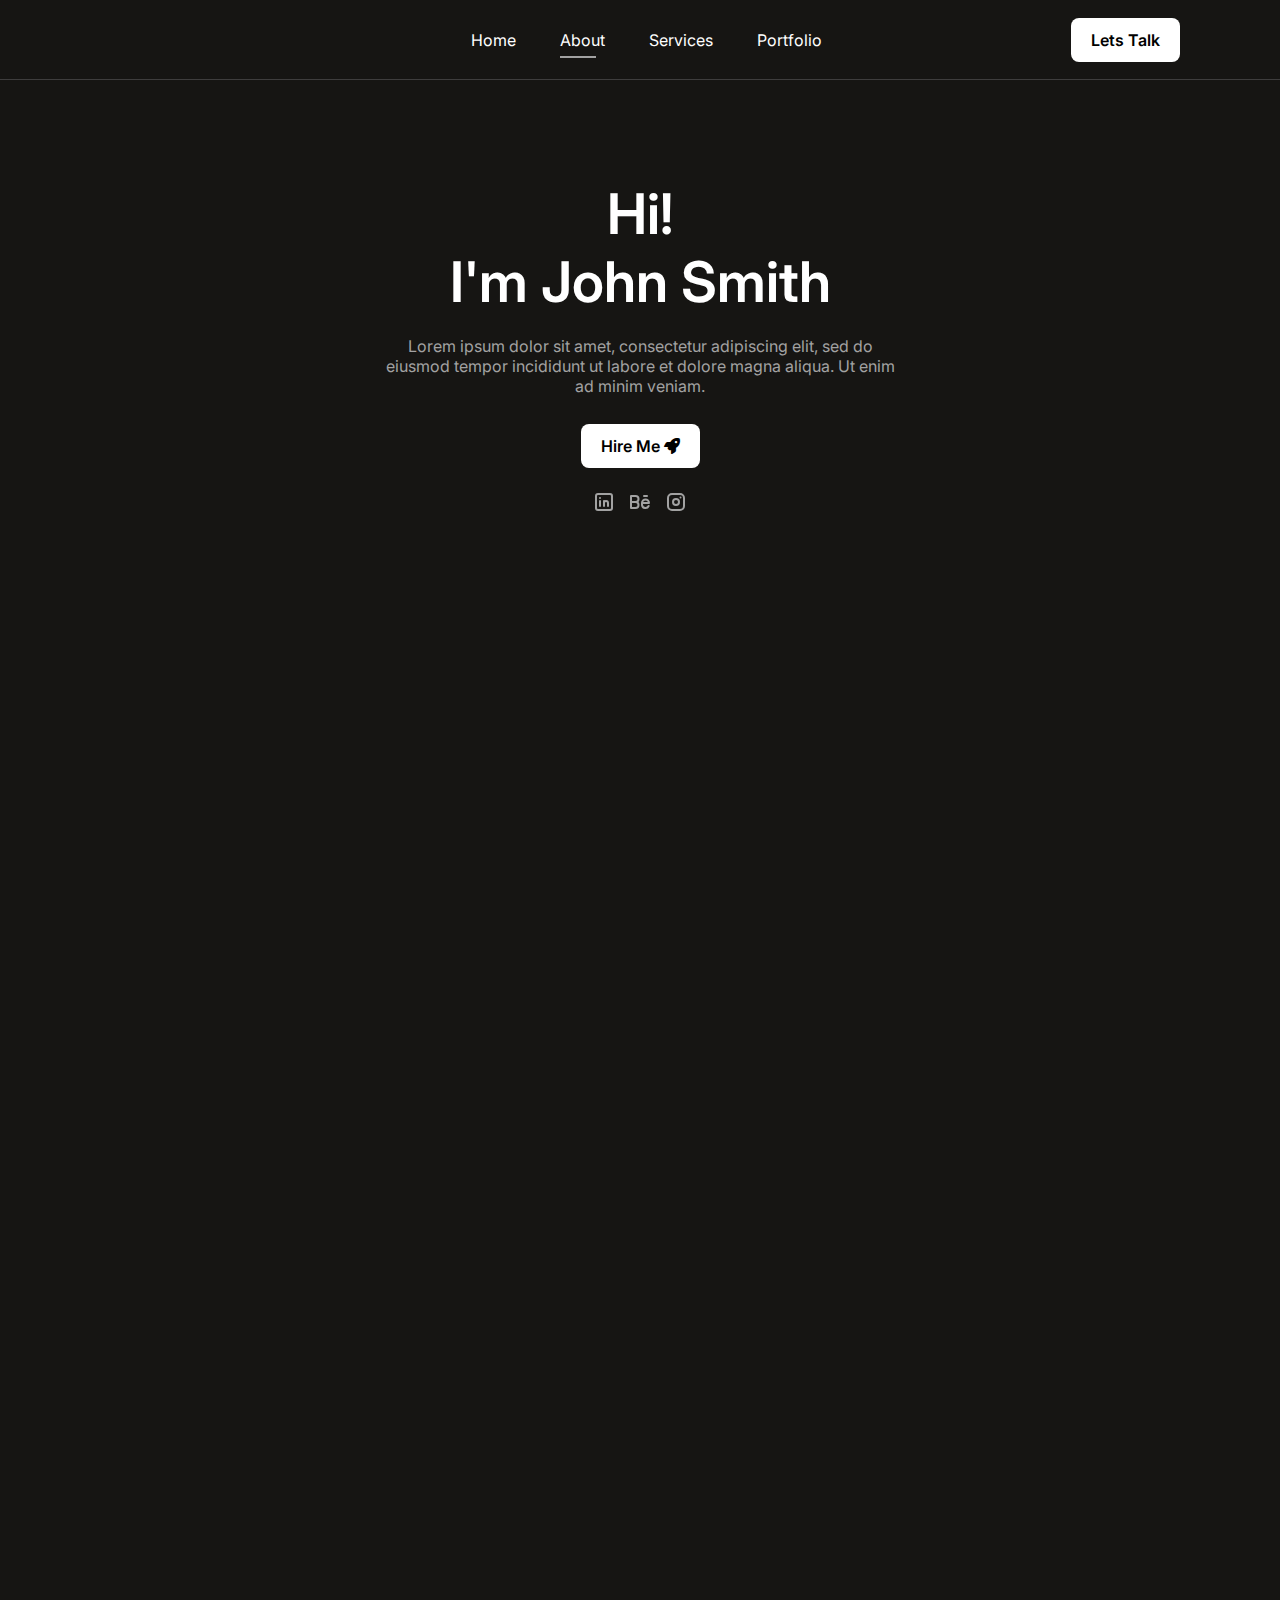
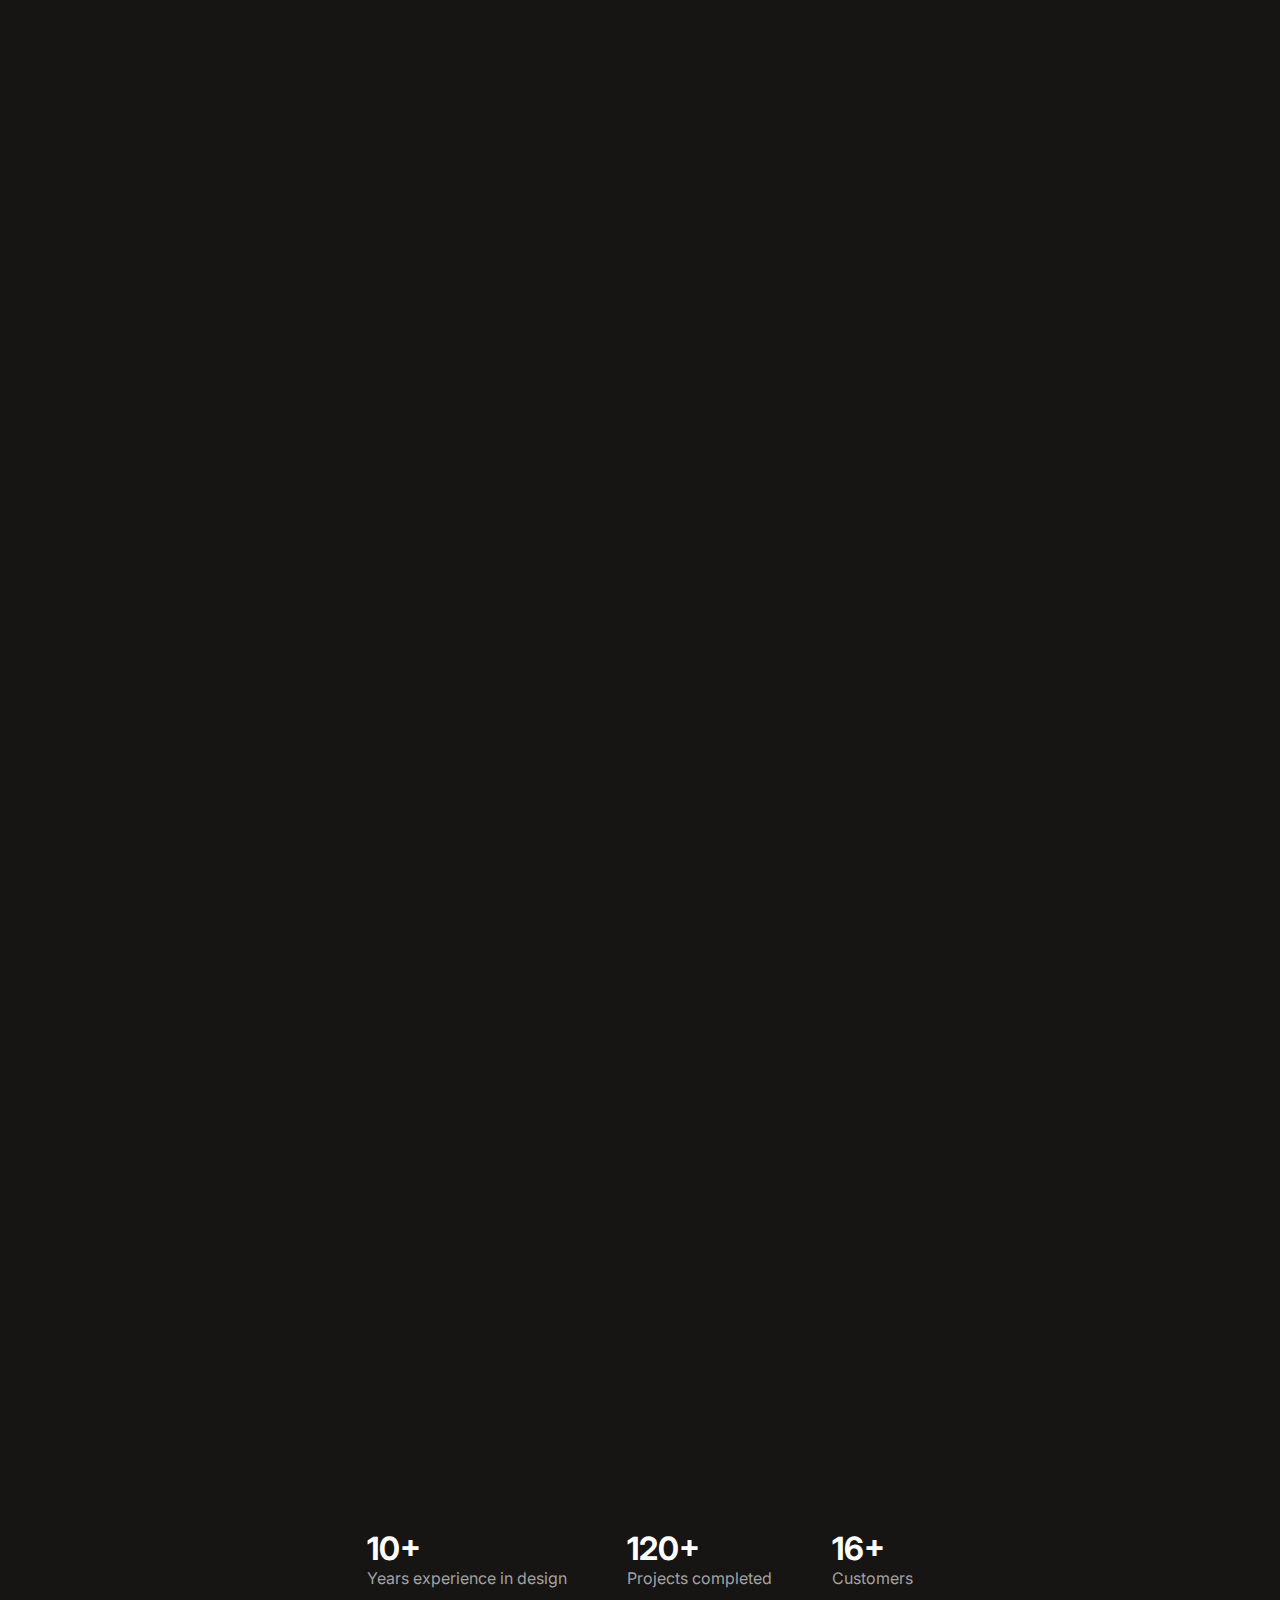
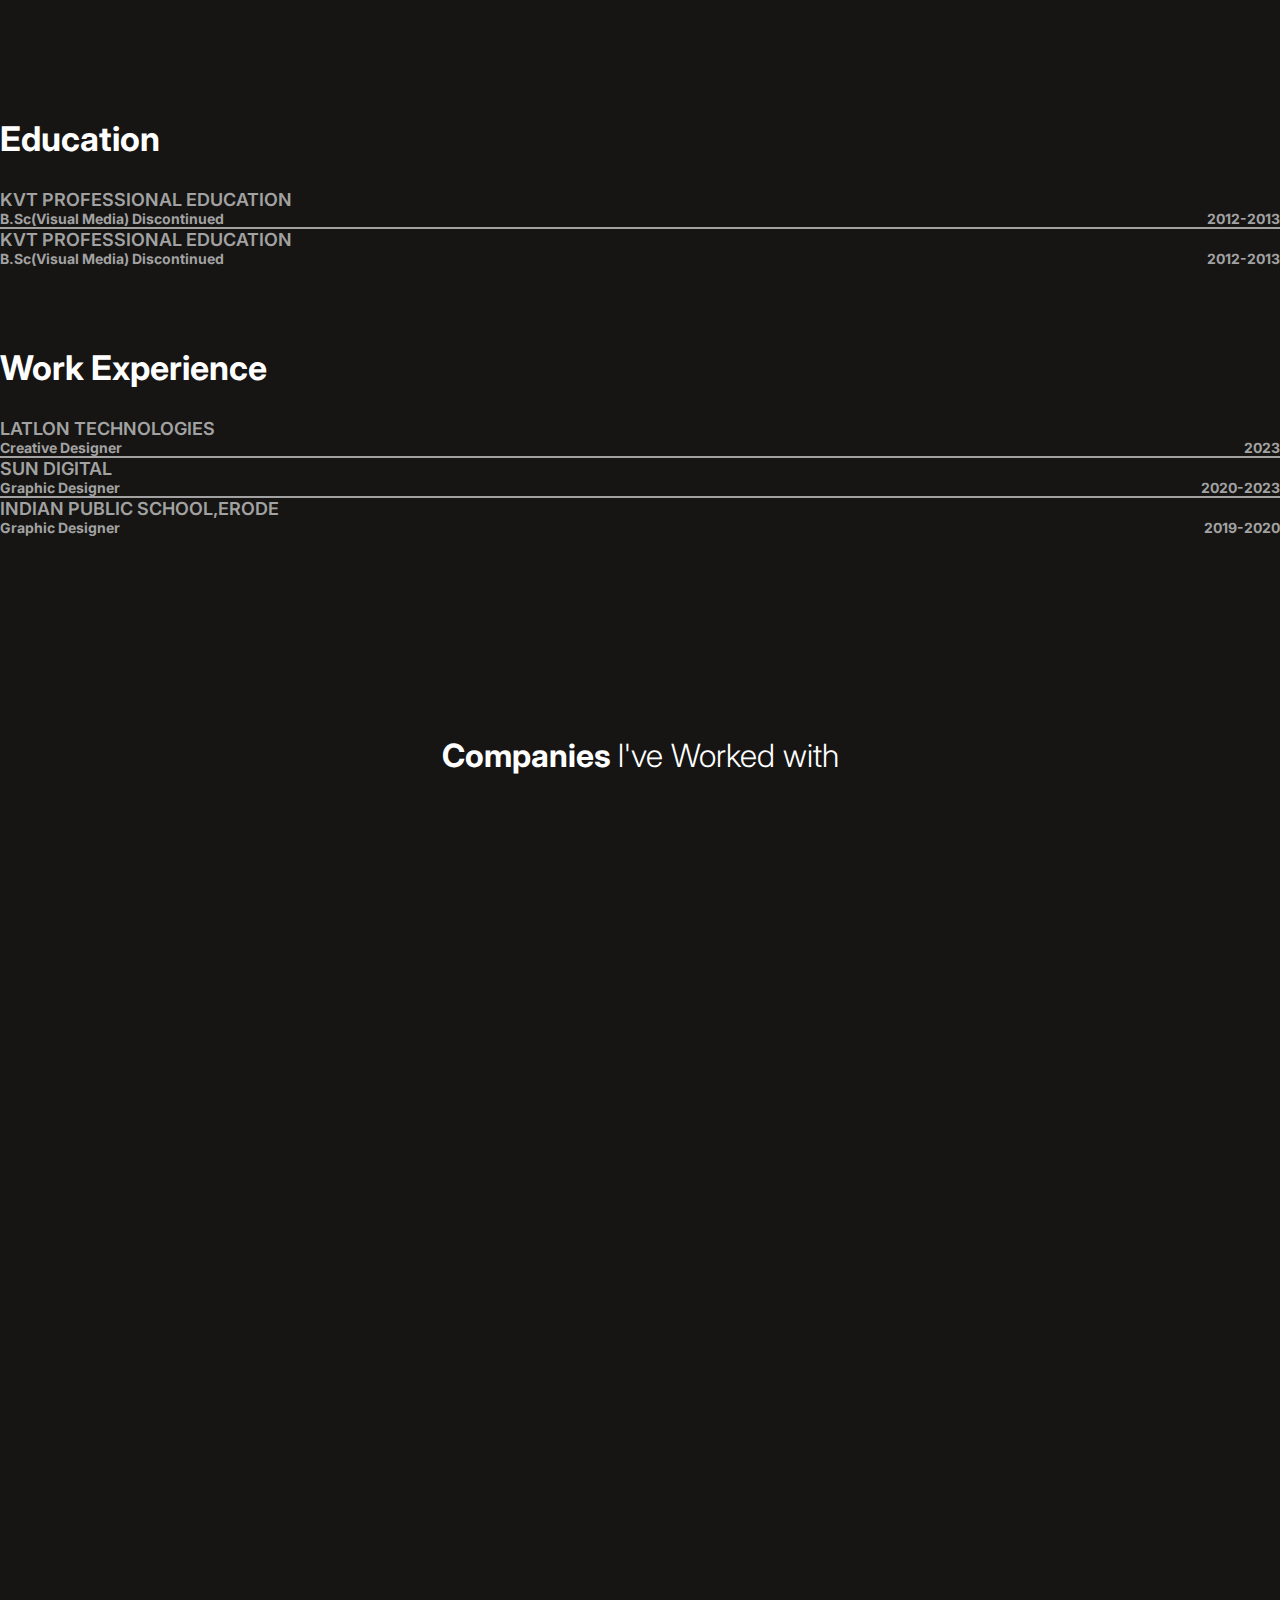
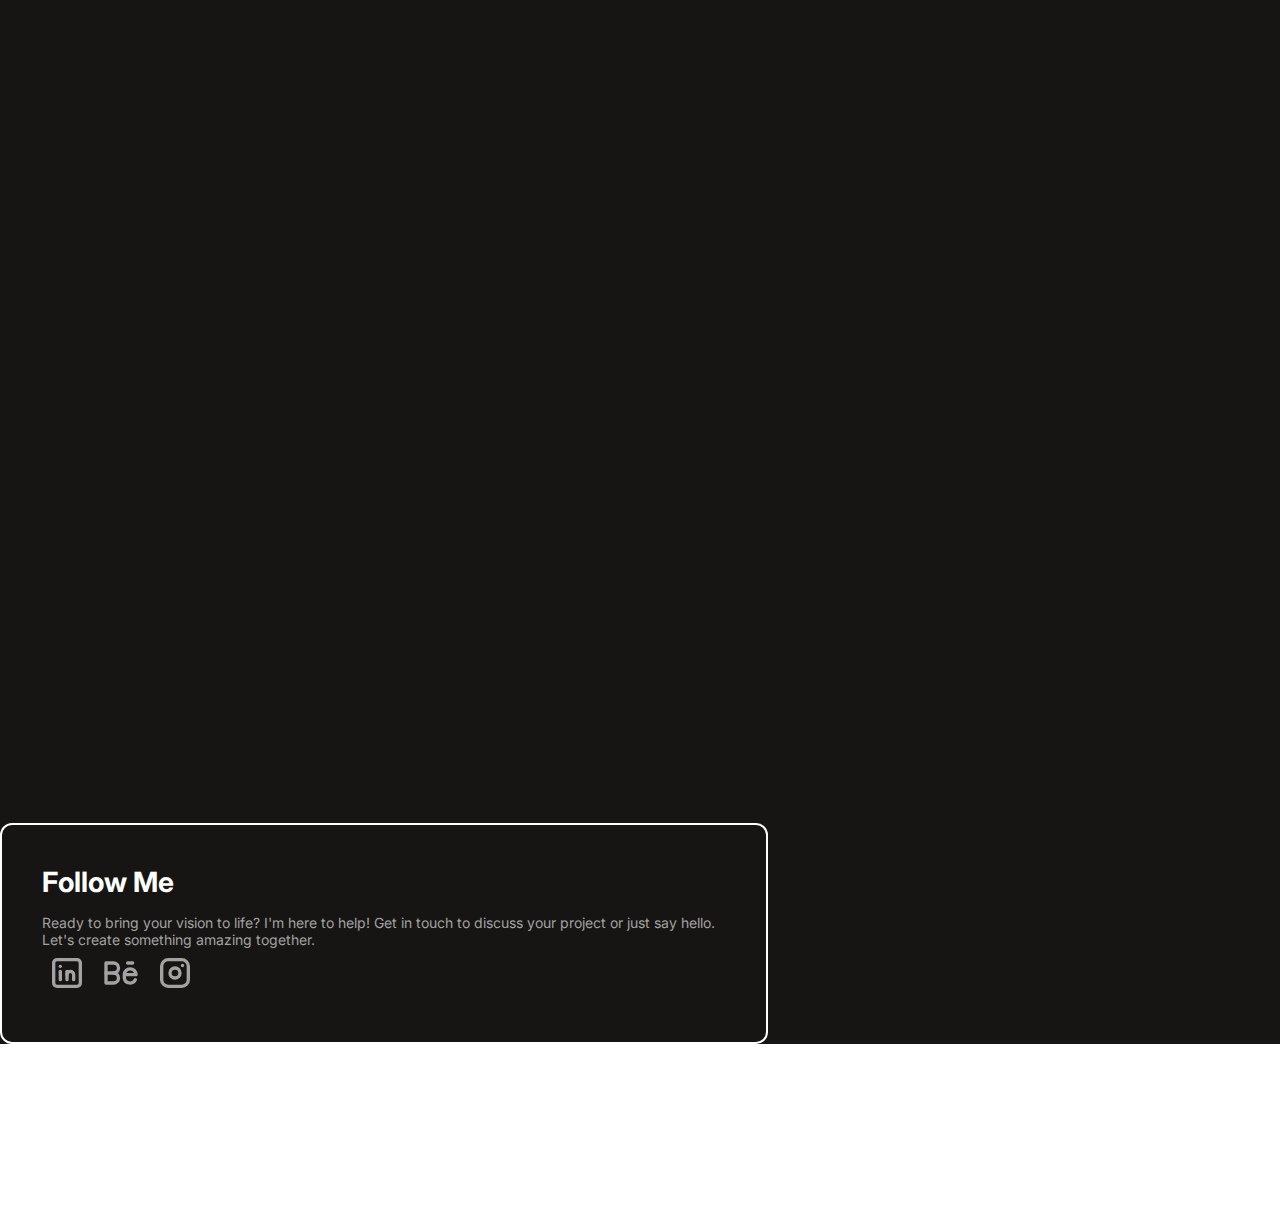
==== about.html @ 4ed7e776 "files ad" ====
<!DOCTYPE html>
<html lang="en">
<head>
    <meta charset="UTF-8">
    <meta name="viewport" content="width=device-width, initial-scale=1.0">
    <title>Document</title>
    
    <link rel="stylesheet" href="/Styles/style.css">

    <!-- Bootstrap CDN  -->
    <link href="https://cdn.jsdelivr.net/npm/bootstrap@5.0.2/dist/css/bootstrap.min.css" rel="stylesheet" integrity="sha384-EVSTQN3/azprG1Anm3QDgpJLIm9Nao0Yz1ztcQTwFspd3yD65VohhpuuCOmLASjC" crossorigin="anonymous">
    <script src="https://cdn.jsdelivr.net/npm/bootstrap@5.0.2/dist/js/bootstrap.bundle.min.js" integrity="sha384-MrcW6ZMFYlzcLA8Nl+NtUVF0sA7MsXsP1UyJoMp4YLEuNSfAP+JcXn/tWtIaxVXM" crossorigin="anonymous"></script>

    <!-- feather icon  -->
    <link rel="stylesheet" href="https://cdnjs.cloudflare.com/ajax/libs/font-awesome/6.5.1/css/all.min.css">

    <!-- font  -->
    <style>
        @import url('https://fonts.googleapis.com/css2?family=Inter:wght@100..900&display=swap');
        </style>
</head>
<body>
    <header class="header-section">
        <div class="logo">
            <a href="/index.html">
            <div class="logo-image">
                <img src="/Images/Logo.png" alt="">
            </div>
        </a>
        </div>
        <ul class="navbar">
            <li><a href="/index.html">Home</a></li>
            <li><a href="/about.html" class="active">About</a></li>
            <li><a href="/services.html">Services</a></li>
            <li><a href="/portfolio.html">Portfolio</a></li>
        </ul>
        <div class="nav-icons">
            <i class="fas fa-bars" id="menu-bars"></i>
            <a href="https://web.whatsapp.com/send/?phone=8248668791&amp;text&amp;type=phone_number&amp;app_absent=0" title="Share on WhatsApp" id="action-button" class="_9vcv _advm _9scb" data-ms="{&quot;creative&quot;:&quot;link&quot;}"><span class="_advp _aeam">Lets Talk</a>
        </div>
    </header>


    <section class="hero">
        <div class="container">
            <div class="row">
                <div class="col-12 col-lg-12 col-md-12">
                    <div class="text-content-1">
                        <h1>Hi!</h1>
                        <h1>I'm John Smith <span class="auto-type"></span></h1>
                        <p>Lorem ipsum dolor sit amet, consectetur adipiscing elit, sed do eiusmod tempor incididunt ut labore et dolore magna aliqua. Ut enim ad minim veniam.</p>
                        <div class="hero-buttons">
                            <a class="button-1" href="#">Hire Me
                                <span>
                                    <i class="fa-solid fa-rocket"></i>
                                </span>
                            </a>
                            
                        </div>
                        <div class="follow">
                            <div class="social-icons">
                                <a href="https://www.linkedin.com/in/sajmani07/"><svg xmlns="http://www.w3.org/2000/svg" class="icon icon-tabler icon-tabler-brand-linkedin" width="24" height="24" viewBox="0 0 24 24" stroke-width="2" stroke="currentColor" fill="none" stroke-linecap="round" stroke-linejoin="round"><path stroke="none" d="M0 0h24v24H0z" fill="none"/><path d="M4 4m0 2a2 2 0 0 1 2 -2h12a2 2 0 0 1 2 2v12a2 2 0 0 1 -2 2h-12a2 2 0 0 1 -2 -2z" /><path d="M8 11l0 5" /><path d="M8 8l0 .01" /><path d="M12 16l0 -5" /><path d="M16 16v-3a2 2 0 0 0 -4 0" /></svg></a>
                                <a href="https://www.behance.net/sajmani"><svg xmlns="http://www.w3.org/2000/svg" class="icon icon-tabler icon-tabler-brand-behance" width="24" height="24" viewBox="0 0 24 24" stroke-width="2" stroke="currentColor" fill="none" stroke-linecap="round" stroke-linejoin="round"><path stroke="none" d="M0 0h24v24H0z" fill="none"/><path d="M3 18v-12h4.5a3 3 0 0 1 0 6a3 3 0 0 1 0 6h-4.5" /><path d="M3 12l4.5 0" /><path d="M14 13h7a3.5 3.5 0 0 0 -7 0v2a3.5 3.5 0 0 0 6.64 1" /><path d="M16 6l3 0" /></svg></a>
                                <a href="https://www.instagram.com/mani_daydreamer?igsh=MTF3cnZ4djdnZjBnaA=="><svg xmlns="http://www.w3.org/2000/svg" class="icon icon-tabler icon-tabler-brand-instagram" width="24" height="24" viewBox="0 0 24 24" stroke-width="2" stroke="currentColor" fill="none" stroke-linecap="round" stroke-linejoin="round"><path stroke="none" d="M0 0h24v24H0z" fill="none"/><path d="M4 4m0 4a4 4 0 0 1 4 -4h8a4 4 0 0 1 4 4v8a4 4 0 0 1 -4 4h-8a4 4 0 0 1 -4 -4z" /><path d="M12 12m-3 0a3 3 0 1 0 6 0a3 3 0 1 0 -6 0" /><path d="M16.5 7.5l0 .01" /></svg></a>
                            </div>
                        </div>
                    </div>
                </div>
               
            </div>
        </div>
    </section>


    <section class="about-images">
        <div class="container">
            <div class="row">
                <div class="col-12 col-lg-3 col-md-12">
                    <div class="image">
                        <img src="/Images/about-2.jpg" alt="">
                    </div>
                    <div class="image-1">
                        <img src="/Images/about-1.jpg" alt="">
                    </div>
                </div>

                <div class="col-12 col-lg-6 col-md-12">
                    <div class="image">
                        <img src="/Images/about-1.jpg" alt="">
                    </div>
                    <div class="image-1">
                        <img src="" alt="">
                    </div>
                </div>

                <div class="col-12 col-lg-3 col-md-12">
                    <div class="image">
                        <img src="/Images/about-3.jpg" alt="">
                    </div>
                    <div class="image-1">
                        <img src="/Images/about-1.jpg" alt="">
                    </div>
                </div>
            </div>
        </div>
    </section>


    <section class="work-experience pt-5">
        <div class="about-numbers pb-5">
            <div class="numbers">
                <h1>10+</h1>
                <p>Years experience in design</p>
            </div>
            <div class="numbers">
                <h1>120+</h1>
                <p>Projects completed</p>
            </div>
            <div class="numbers">
                <h1>16+</h1>
                <p>Customers</p>
            </div>
        </div>
            <div class="education">
                <div class="container">
                    <div class="row">
                        <div class="col-12 col-lg-6 col-md-12 ps-3">
                            <h1>Education</h1>
                            <div class="education-1">
                                <h3>KVT PROFESSIONAL EDUCATION</h3>
                                <div class="degree">
                                    <h5>B.Sc(Visual Media) Discontinued</h5>
                                    <h5>2012-2013</h5>
                                </div>
                            </div>
                            <hr>
                            <div class="education-1">
                                <h3>KVT PROFESSIONAL EDUCATION</h3>
                                <div class="degree">
                                    <h5>B.Sc(Visual Media) Discontinued</h5>
                                    <h5>2012-2013</h5>
                                </div>
                            </div>
                        </div>

                        <div class="col-12 col-lg-6 col-md-12 ps-3">
                            <h1>Work Experience</h1>
                            <div class="education-1">
                                <h3>LATLON TECHNOLOGIES</h3>
                                <div class="degree">
                                    <h5>Creative Designer</h5>
                                    <h5>2023</h5>
                                </div>
                            </div>
                            <hr>
                            <div class="education-1">
                                <h3>SUN DIGITAL</h3>
                                <div class="degree">
                                    <h5>Graphic Designer</h5>
                                    <h5>2020-2023</h5>
                                </div>
                            </div>
                            <hr>
                            <div class="education-1">
                                <h3>INDIAN PUBLIC SCHOOL,ERODE</h3>
                                <div class="degree">
                                    <h5>Graphic Designer</h5>
                                    <h5>2019-2020</h5>
                                </div>
                            </div>
                        </div>
                    </div>
                </div>
            </div>
        
    </section>

    <section class="companies">
        <h1>Companies <span>l've Worked with</span></h1>
        <div class="image-1">
            <img src="/Images/companies.jpg" alt="">
        </div>
        <div class="image-2">
            <img src="" alt="">
        </div>
    </section>

    <section class="follow-section">
        <div class="container">
            <div class="row">

                <div class="col-12 col-lg-6 col-md-12">
                    <div class="image">
                       <img src="/Images/image-6.png" alt="">
                    </div>
                </div>

                <div class="col-12 col-lg-6 col-md-12">
                    <div class="follow-text">
                        <h1>Follow Me</h1>
                        <p>Ready to bring your vision to life? I'm here to help! Get in touch to discuss your project or just say hello. Let's create something amazing together.</p>
                        <div class="social-icons">
                            <a href="https://www.linkedin.com/in/sajmani07/"><svg xmlns="http://www.w3.org/2000/svg" class="icon icon-tabler icon-tabler-brand-linkedin" width="24" height="24" viewBox="0 0 24 24" stroke-width="2" stroke="currentColor" fill="none" stroke-linecap="round" stroke-linejoin="round"><path stroke="none" d="M0 0h24v24H0z" fill="none"/><path d="M4 4m0 2a2 2 0 0 1 2 -2h12a2 2 0 0 1 2 2v12a2 2 0 0 1 -2 2h-12a2 2 0 0 1 -2 -2z" /><path d="M8 11l0 5" /><path d="M8 8l0 .01" /><path d="M12 16l0 -5" /><path d="M16 16v-3a2 2 0 0 0 -4 0" /></svg></a>
                            <a href="https://www.behance.net/sajmani"><svg xmlns="http://www.w3.org/2000/svg" class="icon icon-tabler icon-tabler-brand-behance" width="24" height="24" viewBox="0 0 24 24" stroke-width="2" stroke="currentColor" fill="none" stroke-linecap="round" stroke-linejoin="round"><path stroke="none" d="M0 0h24v24H0z" fill="none"/><path d="M3 18v-12h4.5a3 3 0 0 1 0 6a3 3 0 0 1 0 6h-4.5" /><path d="M3 12l4.5 0" /><path d="M14 13h7a3.5 3.5 0 0 0 -7 0v2a3.5 3.5 0 0 0 6.64 1" /><path d="M16 6l3 0" /></svg></a>
                            <a href="https://www.instagram.com/mani_daydreamer?igsh=MTF3cnZ4djdnZjBnaA=="><svg xmlns="http://www.w3.org/2000/svg" class="icon icon-tabler icon-tabler-brand-instagram" width="24" height="24" viewBox="0 0 24 24" stroke-width="2" stroke="currentColor" fill="none" stroke-linecap="round" stroke-linejoin="round"><path stroke="none" d="M0 0h24v24H0z" fill="none"/><path d="M4 4m0 4a4 4 0 0 1 4 -4h8a4 4 0 0 1 4 4v8a4 4 0 0 1 -4 4h-8a4 4 0 0 1 -4 -4z" /><path d="M12 12m-3 0a3 3 0 1 0 6 0a3 3 0 1 0 -6 0" /><path d="M16.5 7.5l0 .01" /></svg></a>
                        </div>
                    </div>
            </div>
        </div>
    </section>



    <script src="https://flackr.github.io/scroll-timeline/dist/scroll-timeline.js"></script>
    <script src="/Script/script.js"></script>

</body>
</html>


<style>
p, .image {
    animation: fade 3s linear both;
    animation-timeline: view();
    animation-range: entry 50% cover 50%;
}

img {
    scale: 1;
    opacity: 0;
    animation: fade linear forwards;
    animation-timeline: view();
    animation-range: entry-crossing;
}

    @keyframes fade {
        from{
            opacity: 0;
            
        }
        to{
            opacity: 1;
        }
        0% {
            opacity: 0;
        }
        50% {
            opacity: 1;
            transform: translate(0 100px);
        }
        100% {
            transform: translate(0);
        }
    }

h1 {
    animation: scale linear forwards;
    animation-timeline: scroll();
    animation-range: exit;
    }

    @keyframes scale {
        from{
            transform: translate(500px 0px);
        }
        to{
            transform: translate(0);
        }
    }
</style>
---- Styles/style.css ----
@import url('https://fonts.googleapis.com/css2?family=Inter:wght@100..900&display=swap');

* {
    
    box-sizing: border-box;
    padding: 0;
    margin: 0;
    scroll-behavior: smooth;
}

* {
    font-family: "Inter", sans-serif;
    font-optical-sizing: auto;
    font-style: normal;
    font-variation-settings:
      "slnt" 0;
  }

section {
    display: block;
}
  header {
    position: fixed;
    width: 100%;
    display: flex;
    align-items: center;
    background-color: #161513;
    height: 80px;
    padding: 10px 100px;
    justify-content: space-between;
    border-bottom: 1px solid #3E3D3D;
    z-index: 100;
  }

header ul{
    margin: auto;
}

header ul li {
    display: inline-block;
}

header .navbar li a{
    color: white;
    text-decoration: none;
    padding: 0 0px;
    margin: 20px;
    font-size: 16px;
    position: relative;
}

header .navbar li a::after{
    content: "";   
    width: 0%;
    height: 2px;
    background: #A2A2A2;
    position: absolute;
    left: 0;
    bottom: -8px;
    transition: 0.5sec;
}

header .navbar li a:hover::after {
    width: 80%;
}
header .navbar li a.active::after {
    width: 80%;
}


header .nav-icons a {
    color: #000;
    padding: 12px 20px;
    background-color: white;
    text-decoration: none;
    color: #000;
    font-family: Inter;
    font-size: 16px;
    font-style: normal;
    font-weight: 600;
    line-height: normal;
    border-radius: 8px;
}

header .nav-icons i {
    cursor: pointer;
    margin-left: 0.5rem;
    padding: 14px 10px;
    border-radius: 8px;
    width: 4.5rem;
    text-align: center;
    font-size: 16px;
    font-weight: 600;
    color: #000;
    background-color: #eee;
}
header .nav-icons i {
    display: none;
}

header .nav-icons a:hover {
    background-color: #161513;
    color: white;
    border: 1.5px solid white;
}

.hero {
    padding-top: 80px;
    background-color: #161513;
    margin: auto;
}

.hero .container .row .text-content {
    margin: auto;
    align-items: center;
    padding-top:100px ;
}

.hero .container .row .text-content h1,h3{
    color: white;
}

.hero .container .row .text-content h1 {
    font-size: 56px;
    font-weight: 600;
    position: relative;
}

.hero .container .row .text-content h3 {
    font-weight: 200;
    position: absolute;
    left: 530px;
}

.hero .container .row .text-content p {
    color: #A2A2A2;
    padding-top: 20px;
    padding-bottom: 20px;
}

.hero .container .row .text-content .hero-buttons {
    display: flex;
    gap: 14px;
}
.hero .container .row .text-content .hero-buttons .button-1{
    color: #000;
    padding: 12px 20px;
    background-color: white;
    text-decoration: none;
    color: #000;
    font-family: Inter;
    font-size: 16px;
    font-style: normal;
    font-weight: 600;
    line-height: normal;
    border-radius: 8px;
    transform: scale(1);
    transition: 0.5s;
}

.hero .container .row .text-content .hero-buttons .button-1:hover {
    transform: scale(1.1);
}

.hero .container .row .text-content .hero-buttons .button-2:hover {
    transform: scale(1.1);
}

.hero .container .row .text-content .hero-buttons .button-2 {
    color: white;
    padding: 12px 20px;
    background-color:#161513;
    border: 1px solid #FFF9F9;
    text-decoration: none;
    font-family: Inter;
    font-size: 16px;
    font-style: normal;
    font-weight: 600;
    line-height: normal;
    border-radius: 8px;

}

.hero .container .row .text-content .follow {
    padding: 30px 0px;
}

.hero .container .row .text-content .follow h6 {
    color: #A2A2A2;
}
.hero .container .row .text-content .follow a svg {
    color: #A2A2A2;
}

.hero .container .row .text-content .follow a svg:hover {
    color:white;
}

.hero .container .image {
    height: 100%;
    width: auto;
}
.hero .container .image img {
    display: block;
    margin: auto;
    max-width: 100%;
    height: auto;
    object-fit: cover;
}



.about {
    background-color:  #1E1E1E;
    
}

.about .image {
    height: 100%;
    width: auto;
}

.about .image img {
    display: block;
    margin: auto;
    max-width: 100%;
    height: auto;
    object-fit: cover;
}

.about .text-content {
    padding: 150px 0;
    width: 60%;
}

.about .text-content h1 {
    font-size: 32px;
    color: white;
}

.about .text-content span {
    font-size: 24px;
    color: white;
}

.about .text-content p {
    padding-top: 10px;
    color: #A2A2A2;
    font-family: Inter;
    font-size: 14px;
    font-style: normal;
    font-weight: 400;   
    
}

.about .text-content .about-numbers {
    padding-top: 10px;
    padding-bottom: 30px;
    display: flex;
    align-items: flex-start;
    gap: 40px;
}

.about .text-content .about-numbers .anime {
    display: flex;
}




.about .text-content svg {
    color:#000;
    display: none;
}
.about .text-content svg:hover {
    color: white;
}

.about .text-content a:hover svg::after{
    color:  white;
    display: block;
}

.about .text-content a{
    color: #000;
    padding: 12px 20px;
    background-color: white;
    text-decoration: none;
    color: #000;
    font-family: Inter;
    font-size: 16px;
    font-style: normal;
    font-weight: 600;
    line-height: normal;
    border-radius: 8px;
    transform: scale(1);
    transition: 0.5s;
}

.about .text-content a:hover {
   background-color:  #1E1E1E;
   color: white;
   border: 1px solid white;
}


.selected-projects {
    background: #161513;
}

.selected-projects .col-12 {
    padding: 100px 0;
}

.selected-projects .text-content h1 {
    font-size: 32px;
    color: white;
}

.selected-projects .text-content p {
    color: #A2A2A2;
}

.selected-projects .image {
    padding-top: 50px;
    overflow: hidden;
    align-items: center;
}
.selected-projects .image:hover {
    transform: scale(1.05);
}
.selected-projects .image img {
    width: 100%;
    height: 450px;
    border-radius: 12px;
    object-fit: cover;
}





.testimonial {
    background-color:  #1E1E1E;
}

.testimonial .text-content {
    padding-top: 115px;
    padding-bottom: 40px;
    margin: auto;
    text-align: center;
    width: 40%;
}

.testimonial .text-content h1 {
    font-size: 32px;
    color: white;
}

.testimonial .text-content p {
    color: #A2A2A2;
}

.testimonial-card {
    align-items: center;
    margin: auto;
    background-color: #252525;
    padding: 43px;
    border-radius: 24px;
    margin-bottom: 167px;
    transition: 0.5s;
}

.testimonial-card:hover {

    background-color:	#383838;
    transform: scale(1.1);
    box-shadow: 2px 2px 50px #181818;
}

.testimonial-card .person {
    padding-bottom: 20px;
}

.testimonial-card .person h3 {
    text-align: center;
    color: white;
    font-size: 18px;
}

.testimonial-card .person h6 {
    text-align: center;
    font-size: 14px;
    color: #A2A2A2;
}

.testimonial-card .person-review p {
    font-size: 14px;
    color: #A2A2A2;
    padding: 0 35px;
    text-align: center;

}

.follow-section {
    background-color: #161513;
}

.follow-section .image {
    height: 100%;
    width: auto;
}

.follow-section .image img {

    display: block;
    margin: auto;
    max-width: 100%;
    height: auto;
    object-fit: cover;
}

.follow-section .follow-text {
    padding: 40px;
    border-radius: 12px;
    border: 2px solid white;
    width: 60%;
    margin: 180px 0;
}

.follow-section .follow-text h1 {
    color: white;
    font-size: 28px;
    padding-bottom: 15px;
}

.follow-section .follow-text p {
    color: #A2A2A2;
    font-size: 14px;
    padding-bottom: 0px;
}

.follow-section .follow-text .social-icons svg{

    color: #A2A2A2;
    height: 40px;
    width: auto;
    margin: 5px

}

.follow-section .follow-text .social-icons svg:hover {
    color: white;
}


footer {
    background-color: #1E1E1E;
}

footer .logo {
    margin-top: 40px;
}



.running .text {
    
    display: flex;
}

/* animation */

footer p {
    width: 40%;
}









@media (max-width:995px) {


    header {
        padding: 10px 20px;

    }

    header .logo .logo-image img {
        width: 85px;
    }

    header .nav-icons #menu-bars {
        display: inline-block;
    }
    
    header .navbar {
        position: absolute;
        background-color: #1E1E1E;
        top: 80px;
        left: 0;
        right: 0;
        border-top: .1rem solid rgb(0,0,0,0.2);
        border-bottom: .1rem solid rgb(0,0,0,0.2);
        padding: 1rem;
        display: none;
        z-index: 10000;
    }
    

    header .navbar.active {
        display:block;
    }
    
    header .navbar li {
        display: block;
        padding: 20px 0;
    }
    header .navbar li:hover {
        background-color: #3E3D3D;
    }
    header .nav-icons i {
        font-size: 14px;
        width: 50px;
        padding: 10px 8px;
    }

    header .nav-icons a {
        font-size: 14px;
        width: 50px;
        padding: 9px 12px;
    }
    .hero .container .row .text-content {
        padding-top:25px ;
        width: 95%;
        margin: auto;
    }
    .hero .container .row .text-content h1 {
        font-size: 40px;
    }
    .hero .container .row .text-content p {
        font-size: 14px;
        padding-top: 10px;
    }
    
    .hero .container .row .text-content .hero-buttons .button-1{
        font-size: 14px;
    }

    .hero .container .row .text-content .hero-buttons .button-2{
        font-size: 14px;
    }
    .about .text-content {
        padding: 50px 0;
        width: 80%;
    }

    .about .text-content .about-numbers {
        display: block;
    }

    .about .image {
        display: none;
    }
    .selected-projects .col-12 {
        padding: 40px 0;
    }
    .selected-projects .text-content {
        margin: auto;
        width: 90%;
    }

    .selected-projects .text-content p {
        font-size: 14px;
    }

    .selected-projects .image {
        padding-top: 10px;
    }
    .testimonial {
        padding-bottom: 30px;
    }
    .testimonial .text-content {
        padding-top: 30px;
        padding-bottom: 20px;
        width: 90%;
    }
    .testimonial .text-content p {
        font-size: 14px;
    }

    .testimonial-card {
        margin-bottom: 15px;
    }
    .testimonial-card:hover {
        background-color: #252525;
    }

    .testimonial-card .person-review p {
        padding: 0 10px;
    }

    .follow-section .follow-text {
        padding: 40px;
        border-radius: 12px;
        border: 2px solid white;
        width: 95%;
        margin: 50px 0;
    }

    
}









/* about page  */

.hero .container .row .text-content-1 {
    margin: auto;
    text-align: center;
    align-items: center;
    padding-top:100px ;
}

.hero .container .row .text-content-1 {
    margin: auto;
    align-items: center;
    padding-top:100px ;
}

.hero .container .row .text-content-1 h1,h3{
    color: white;
}

.hero .container .row .text-content-1 h1 {
    font-size: 56px;
    font-weight: 600;
    position: relative;
}

.hero .container .row .text-content-1 h3 {
    font-weight: 200;
    position: absolute;
    left: 530px;
}

.hero .container .row .text-content-1 p {
    margin: auto;
    width: 40%;
    color: #A2A2A2;
    padding-top: 20px;
    padding-bottom: 40px;
}

.hero .container .row .text-content-1 .hero-buttons .button-1{
    color: #000;
    padding: 12px 20px;
    background-color: white;
    text-decoration: none;
    color: #000;
    font-family: Inter;
    font-size: 16px;
    font-style: normal;
    font-weight: 600;
    line-height: normal;
    border-radius: 8px;
    transform: scale(1);
    transition: 0.5s;
}

.hero .container .row .text-content-1 .hero-buttons .button-1:hover {
    transform: scale(1.1);
}


.hero .container .row .text-content-1 .follow {
    padding: 30px 0px;
}


.hero .container .row .text-content-1 .follow a svg {
    margin: 4px;
    color: #A2A2A2;
}

.hero .container .row .text-content-1 .follow a svg:hover {
    color:white;
}
.about-images {
    background-color: #161513;
    
}

.about-images .image {
    padding: 10px;
   
   width: 100%;
   height: auto;
}

.about-images .image-1 {
    margin: 10px;
    width: 100%;
    height: auto;
    display: none;
 }
 
 .about-images .image-1 img {
    max-width: 100%;
    object-fit: cover;
    border-radius: 20px;
}

.about-images .image img {
    max-width: 100%;
    object-fit: cover;
    border-radius: 20px;
}

.about-images .container {
    padding: 100px 10px;
}

.work-experience {
    margin: auto;
    background-color: #161513;
}

.work-experience .about-numbers {
    padding: 50px 20px;
    display: flex;
    justify-content: center;
    gap: 60px;
}


.work-experience .about-numbers h1 {
    color: white;
}

.work-experience .about-numbers p {
    color: #A2A2A2;
}
.work-experience .education {
    
    padding-bottom: 100px;
}

.work-experience .education hr {
    color: #A2A2A2;
    border: 1.5px solid;
}
.work-experience .education h1{
    color: white;
    font-size: 34px;
    padding-bottom: 30px;
    padding-top: 80px;
} 
.work-experience .education .education-1 h3 {
    font-size: 18px;
    font-weight: 600;
    color: #A2A2A2;
}
.work-experience .education .education-1 h5 {
    font-size: 14px;
    color: #A2A2A2;
}

.work-experience .education .education-1 .degree {
    display: flex;
    justify-content: space-between;
}

.companies {
    background-color: #161513;
}

.companies h1 {
    text-align: center;
    margin: auto;
    padding-top: 100px;
    color: white;
    font-weight: bold;
}
.companies h1 span {
    font-weight: 300;
}

.companies .image-1 {
    padding-top: 50px;
    max-width: 100%;
}
.companies .image-1 img {
    width: 100%;
    height: auto;
    object-fit: cover;
}

@media (max-width:995px) {

    .work-experience .about-numbers {
        display: block;
        text-align: center;
        
    }

    .work-experience .about-numbers .numbers {
        padding: 20px;
    }

    .hero .container .row .text-content-1 p {
        width: 85%;
    }
}





.myservices {
    padding-top: 150px;
    padding-bottom: 100px;
    background-color: #161513;
}
.myservices h1 {
    text-align: center;
    font-size: 52px;
    color: white;
    font-weight: 600;
    padding-bottom: 150px;
}
.myservices .text-content {
    padding-top: 50px;
    
}

.myservices .text-content h2 {
    color: white;
    font-size: 32px;
    font-weight: 600;
    padding-bottom: 30px;
}
.myservices .text-content p {
    color: #A2A2A2;
    padding-bottom: 30px;
}

.myservices .text-content a{
    color: #000;
    padding: 12px 20px;
    background-color: white;
    text-decoration: none;
    color: #000;
    font-family: Inter;
    font-size: 16px;
    font-style: normal;
    font-weight: 600;
    line-height: normal;
    border-radius: 8px;
    transform: scale(1);
    transition: 0.5s;
}
.myservices .text-content a:hover {
    transform: scale(1.1);
}
.myservices .image {
    border-radius: 14px;
    max-width: 100%;
    height: auto;
}

.myservices .image img {
    border-radius: 14px;
    width: 100%;
    object-fit: cover;
}


@media (max-width:995px) {

    .myservices h1 {
        padding-top: 100px;
        font-size: 38px;
        font-weight: 200;
        padding-bottom: 10px;
    }
    .myservices .text-content h2 {
        padding-bottom: 10px;
        font-size: 24px;
    }
    .myservices .text-content p {
        font-size: 14px;
        padding-bottom: 10px;
    }
    .myservices {
        padding-top: 20px;
        padding-bottom: 20px;
        background-color: #161513;
    }
}

.portfolio-page {
    background-color: #161513;
    padding-top: 180px;
    padding-bottom: 180px;
}

.portfolio-page h1 {
    text-align: center;
    font-size: 52px;
    color: white;
    font-weight: 600;
    padding-bottom: 100px;
}
.portfolio-page h5 {
    color: #161513 !important;
}
.portfolio-page p {
    color: #161513 !important;
}

.card-body h5 {
    color: white !important;
}

.card-body p {
    color: #A2A2A2 !important;
}
@media (max-width:995px) {

    .portfolio-page {
        padding-top: 150px;
        padding-bottom: 100px;
    }
    
    .portfolio-page h1 {
        font-size: 38px;
        font-weight: 200;
        padding-bottom: 50px;
    }
}
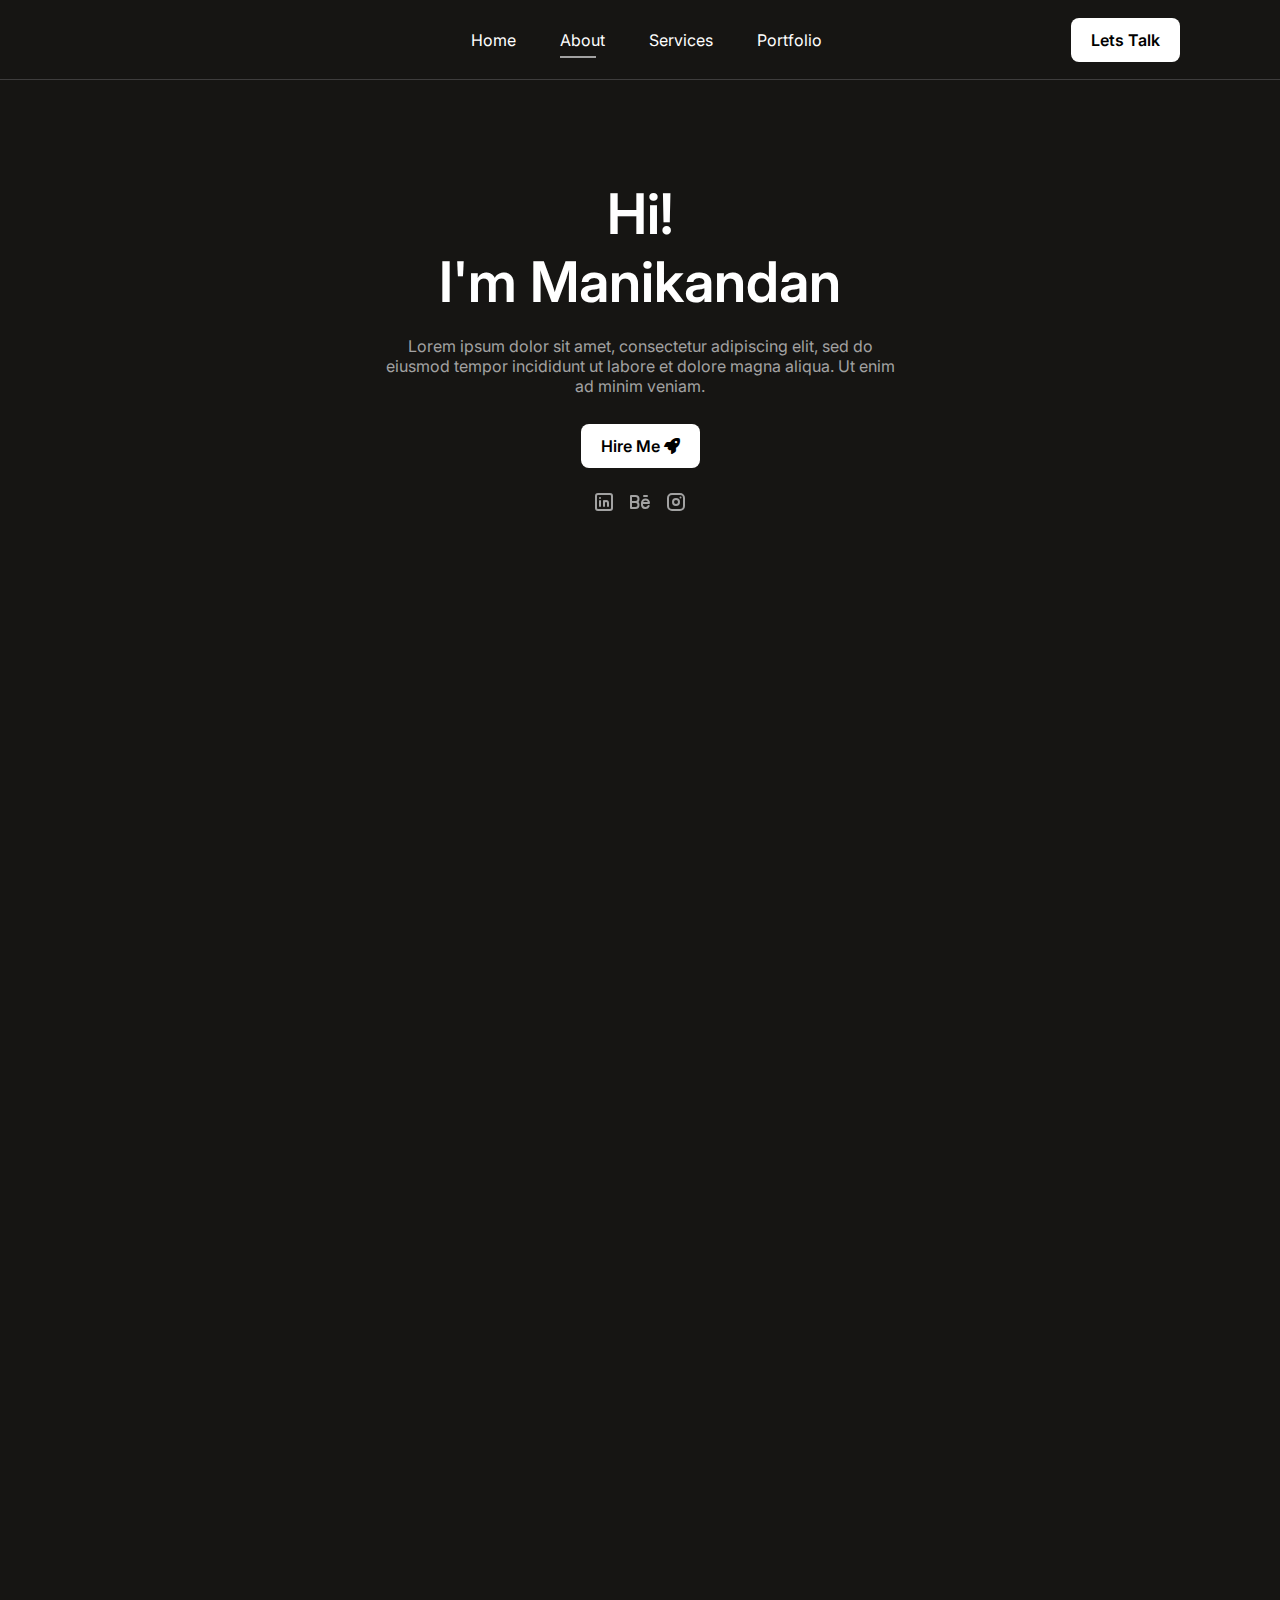
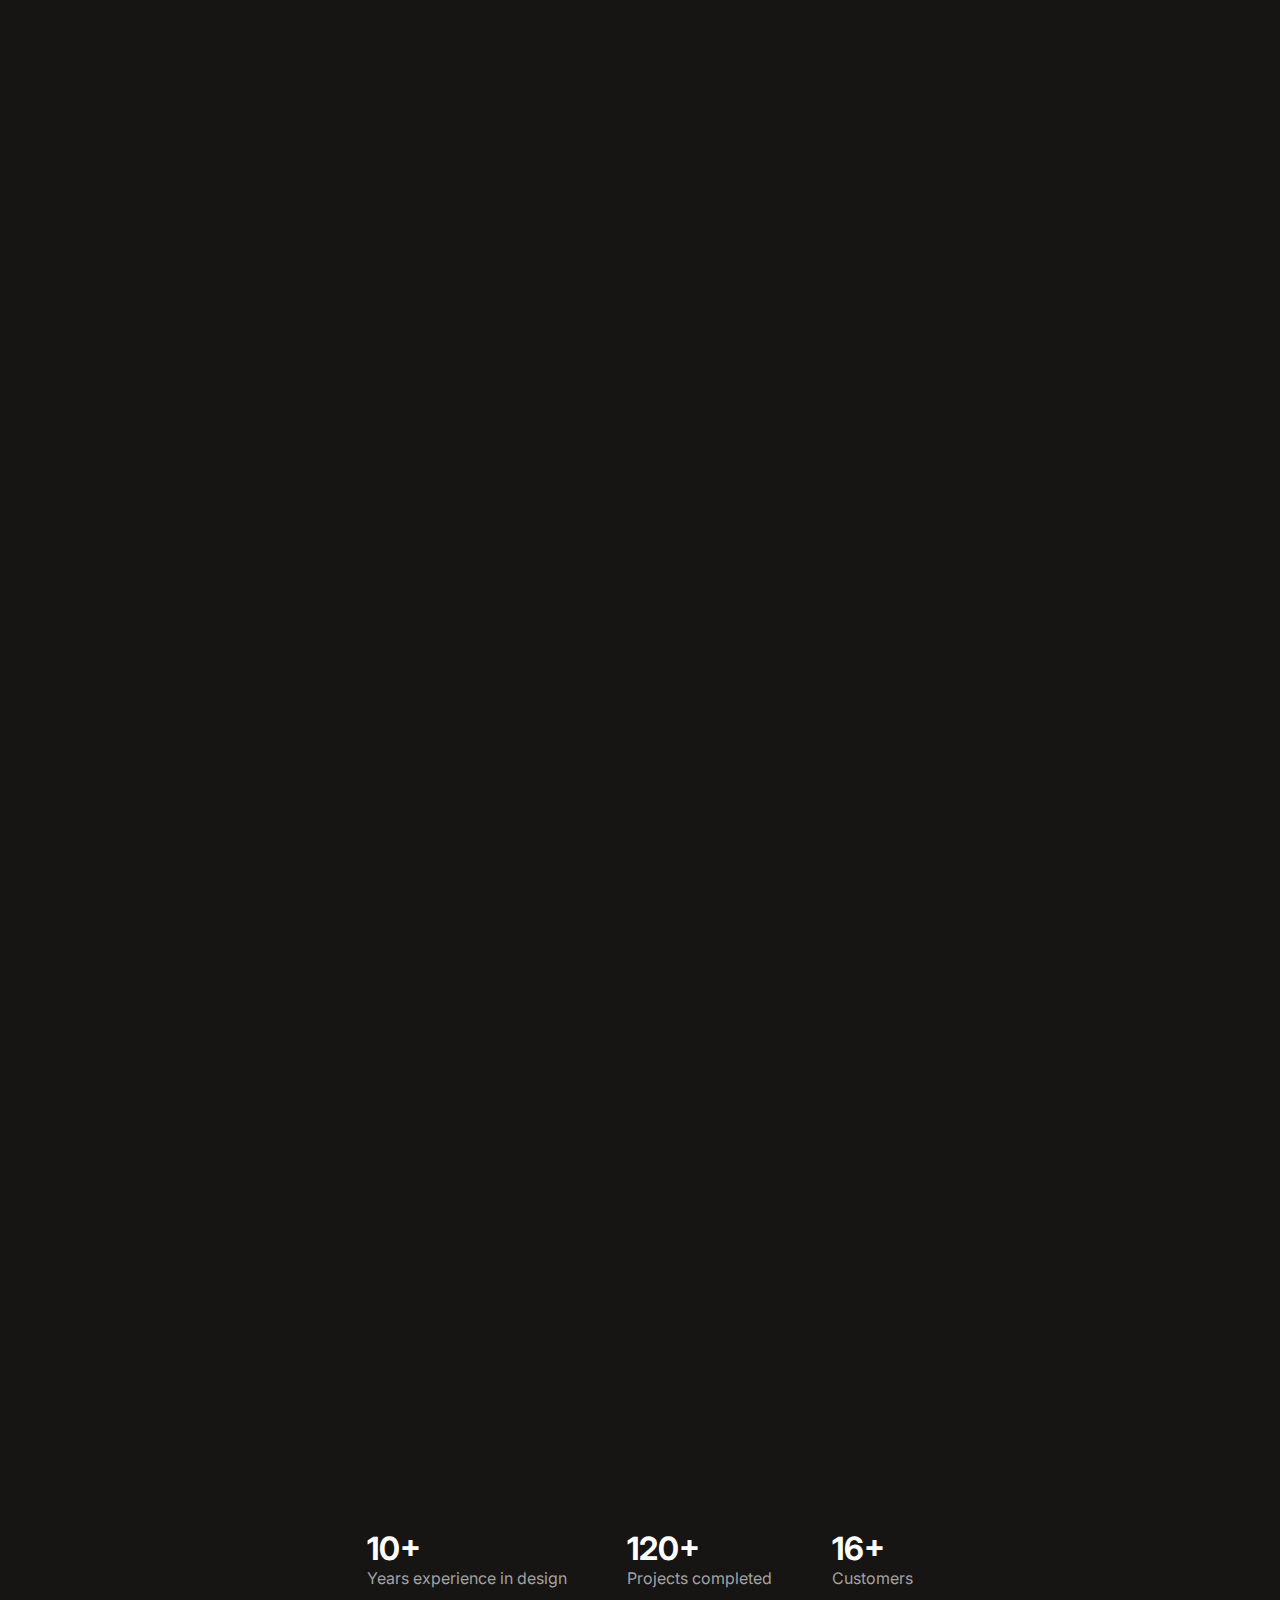
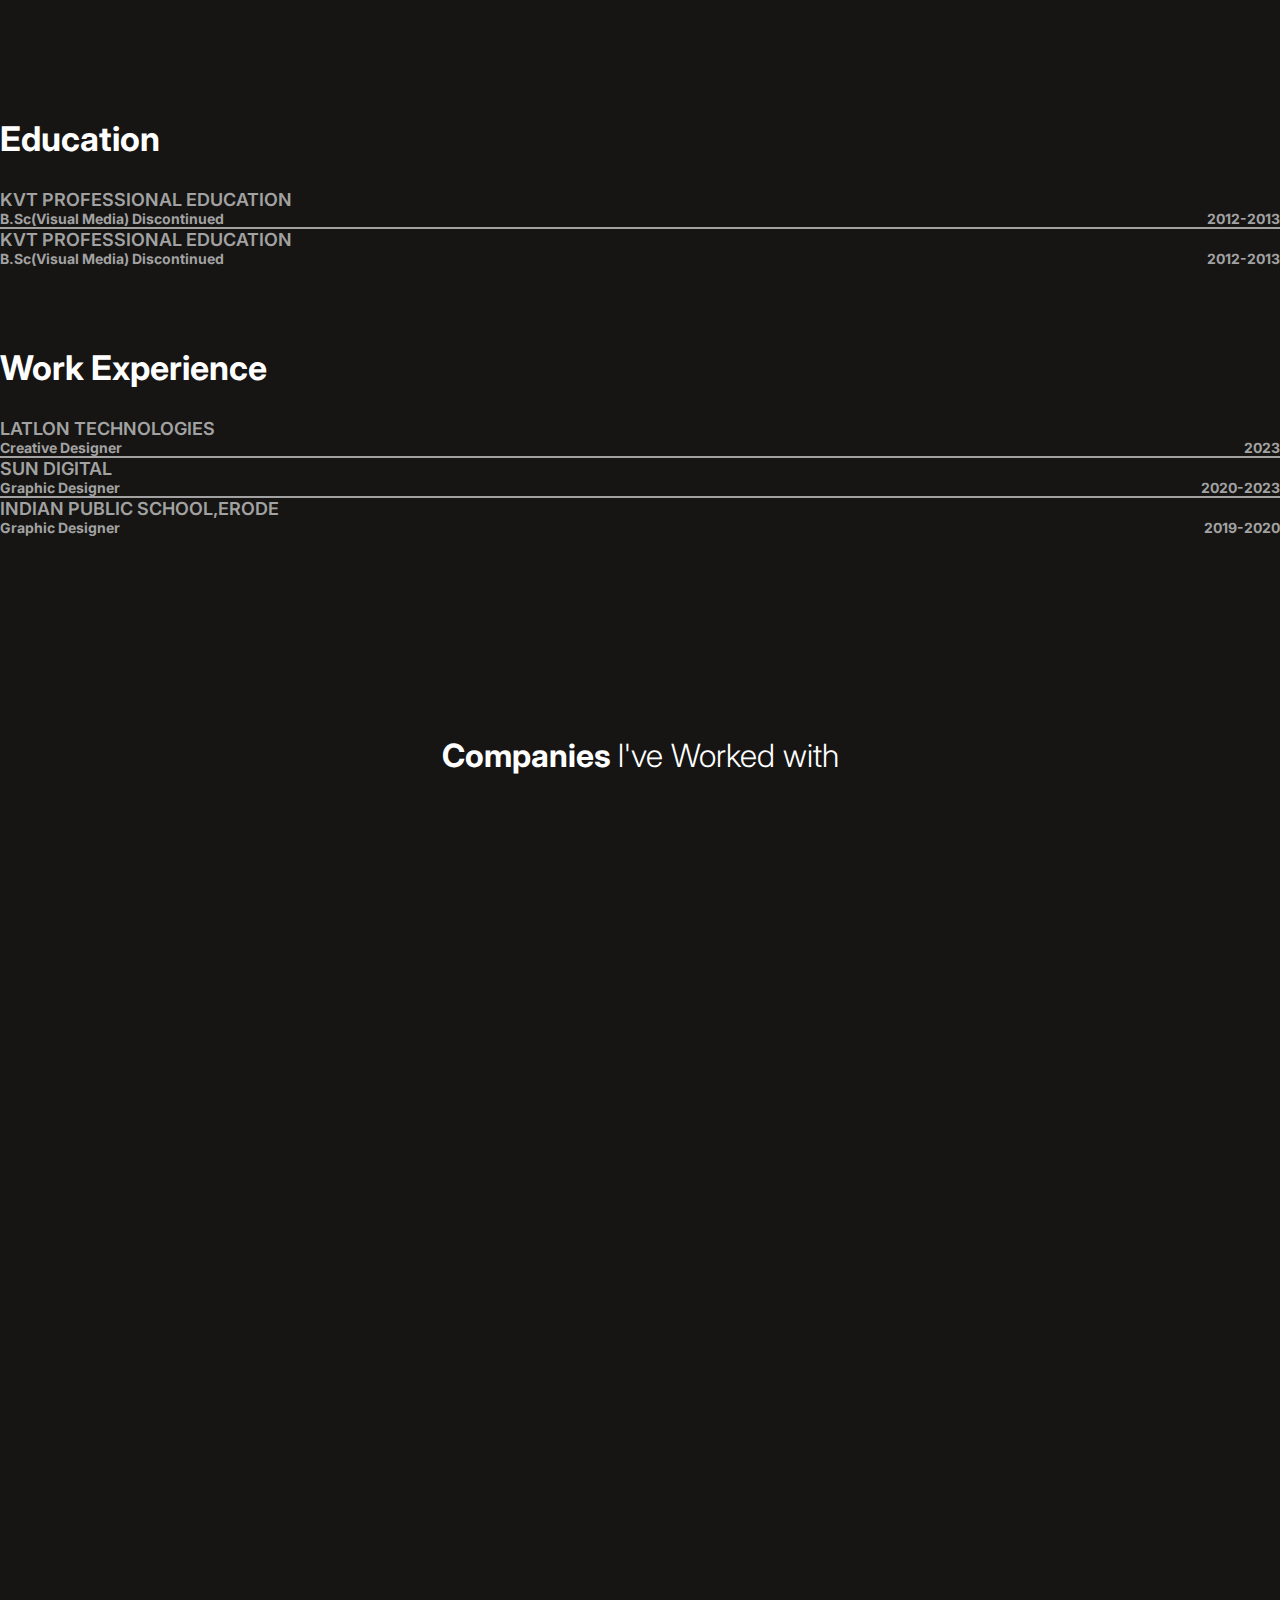
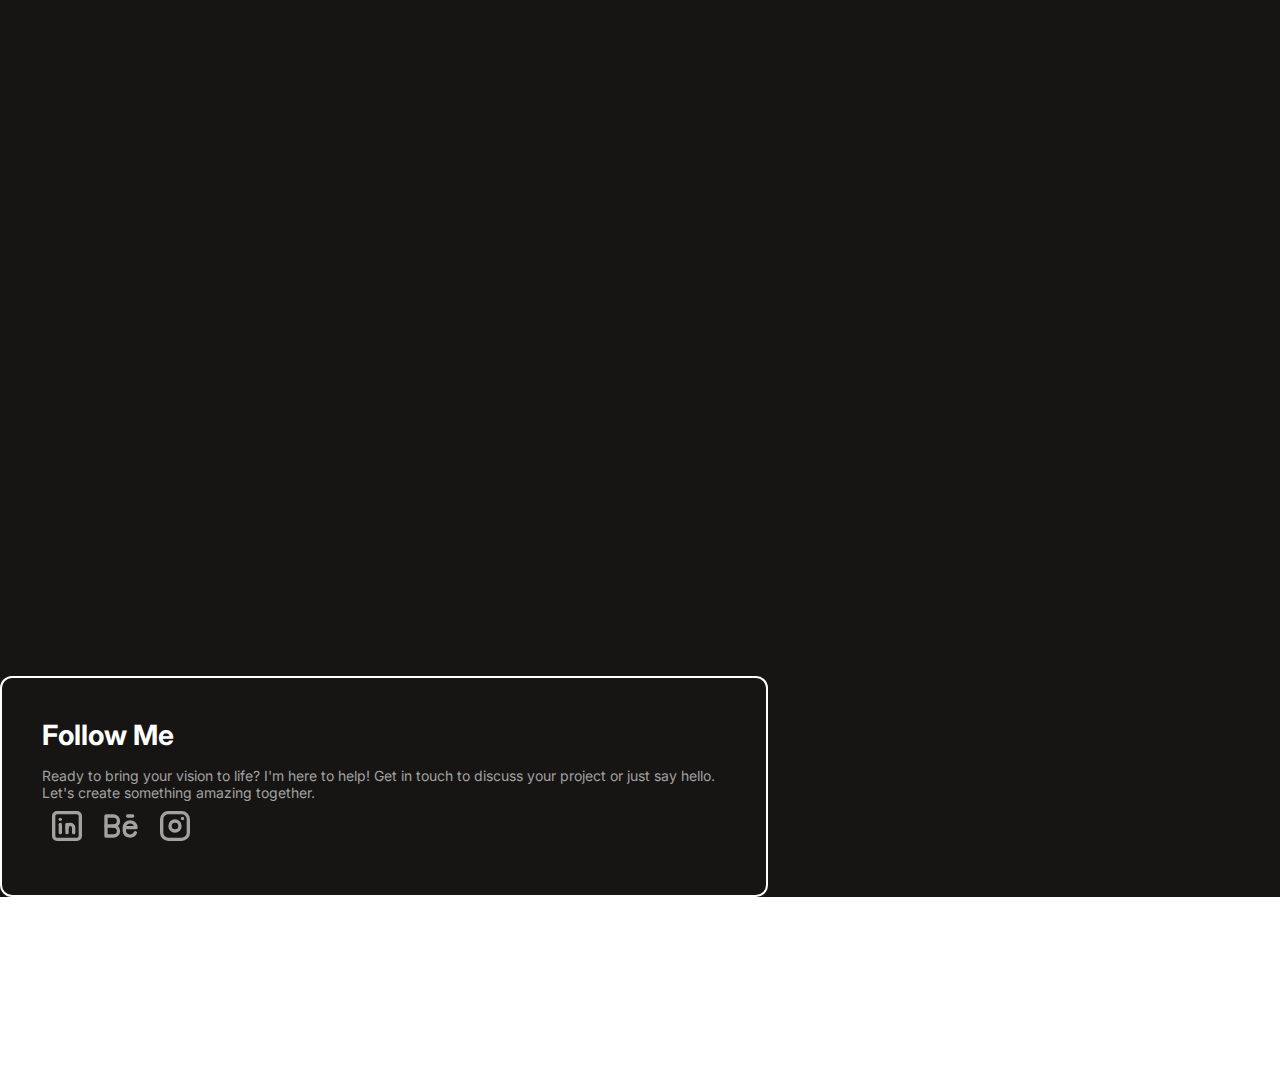
==== commit f29b08b8: "name added" ====
--- a/about.html
+++ b/about.html
@@ -47,7 +47,7 @@
                 <div class="col-12 col-lg-12 col-md-12">
                     <div class="text-content-1">
                         <h1>Hi!</h1>
-                        <h1>I'm John Smith <span class="auto-type"></span></h1>
+                        <h1>I'm Manikandan <span class="auto-type"></span></h1>
                         <p>Lorem ipsum dolor sit amet, consectetur adipiscing elit, sed do eiusmod tempor incididunt ut labore et dolore magna aliqua. Ut enim ad minim veniam.</p>
                         <div class="hero-buttons">
                             <a class="button-1" href="#">Hire Me
--- a/Styles/style.css
+++ b/Styles/style.css
@@ -197,8 +197,8 @@
 }
 
 .hero .container .image {
-    height: 100%;
-    width: auto;
+    height: auto;
+    width: 100%;
 }
 .hero .container .image img {
     display: block;
@@ -216,21 +216,25 @@
 }
 
 .about .image {
-    height: 100%;
-    width: auto;
+   max-width: 100%;
+   height: auto;
 }
 
 .about .image img {
     display: block;
     margin: auto;
-    max-width: 100%;
-    height: auto;
-    object-fit: cover;
+    width: auto;
+    height: 100%;
+    object-fit: fill;
 }
 
 .about .text-content {
-    padding: 150px 0;
+    
     width: 60%;
+    align-items: center;
+    justify-items: center;
+    padding: 100px 0;
+        
 }
 
 .about .text-content h1 {
@@ -322,6 +326,7 @@
 }
 
 .selected-projects .image {
+    box-shadow: #e1bcbc;
     padding-top: 50px;
     overflow: hidden;
     align-items: center;
@@ -556,8 +561,11 @@
         font-size: 14px;
     }
     .about .text-content {
+        align-items: center;
+        text-align: center;
         padding: 50px 0;
         width: 80%;
+        margin: a;
     }
 
     .about .text-content .about-numbers {
@@ -829,19 +837,21 @@
 
 
 .myservices {
-    padding-top: 150px;
+    padding-top: 10px;
     padding-bottom: 100px;
     background-color: #161513;
 }
 .myservices h1 {
+    margin-top: 200px;
     text-align: center;
     font-size: 52px;
     color: white;
     font-weight: 600;
-    padding-bottom: 150px;
+    padding-bottom: 100px;
+    
 }
 .myservices .text-content {
-    padding-top: 50px;
+    padding-top: 0px;
     
 }
 
@@ -849,7 +859,7 @@
     color: white;
     font-size: 32px;
     font-weight: 600;
-    padding-bottom: 30px;
+    padding-bottom: 20px;
 }
 .myservices .text-content p {
     color: #A2A2A2;
@@ -876,13 +886,14 @@
 }
 .myservices .image {
     border-radius: 14px;
-    max-width: 100%;
-    height: auto;
+    max-height: 100%;
+    padding-bottom: 20px;
 }
 
 .myservices .image img {
     border-radius: 14px;
     width: 100%;
+    
     object-fit: cover;
 }
 
@@ -890,6 +901,7 @@
 @media (max-width:995px) {
 
     .myservices h1 {
+        margin-top: 10px;
         padding-top: 100px;
         font-size: 38px;
         font-weight: 200;
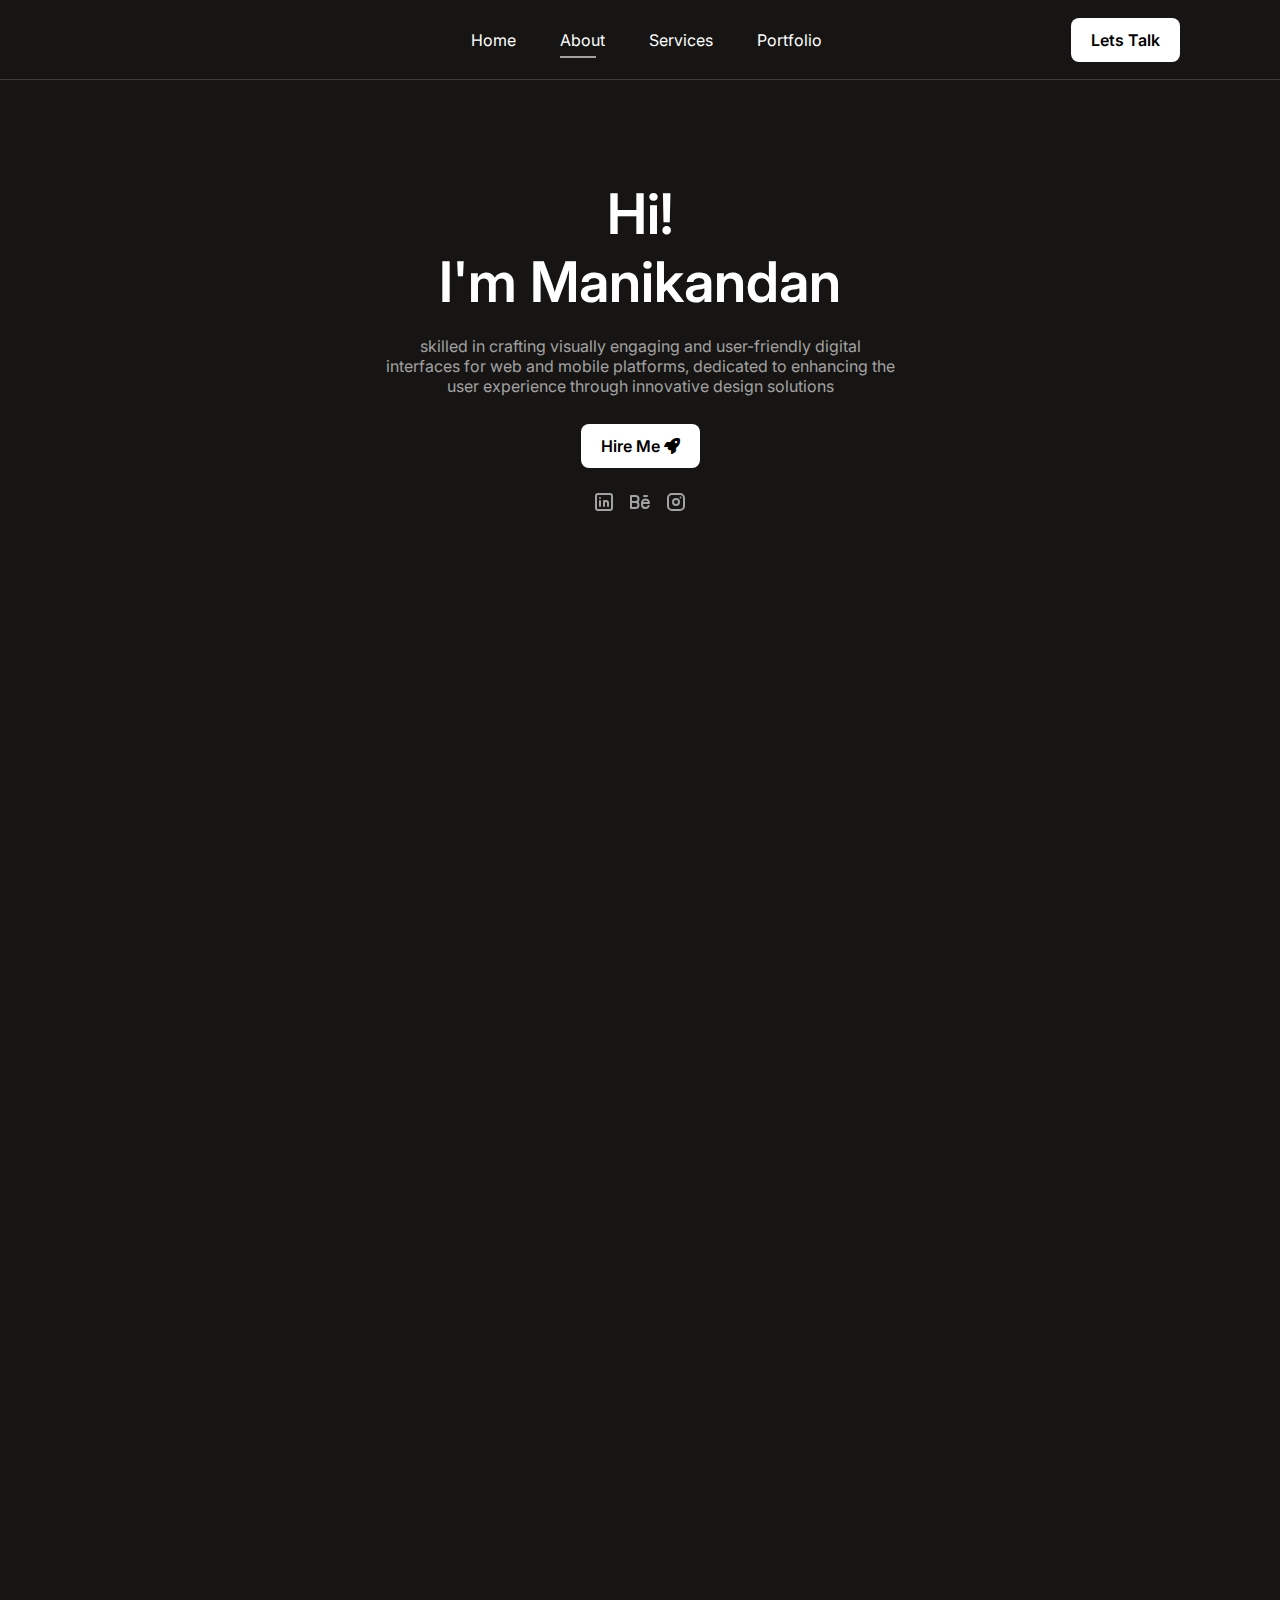
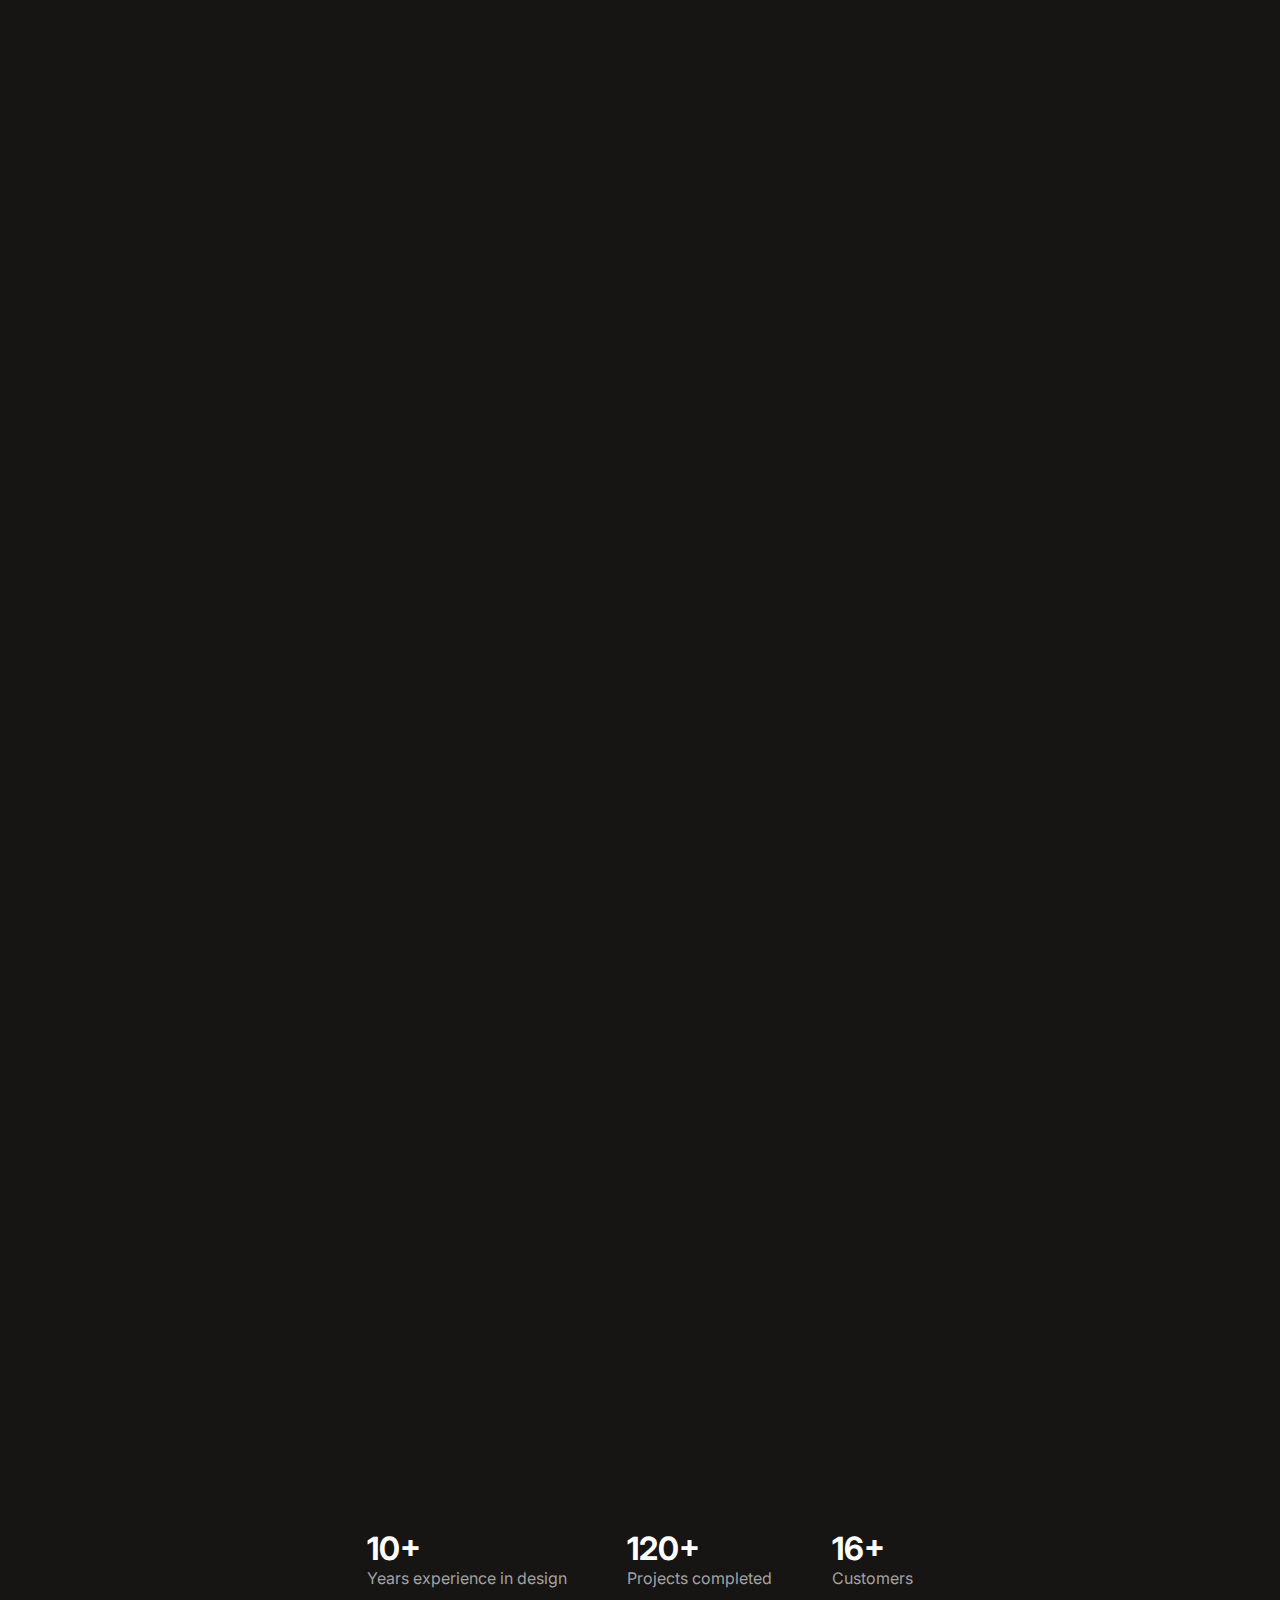
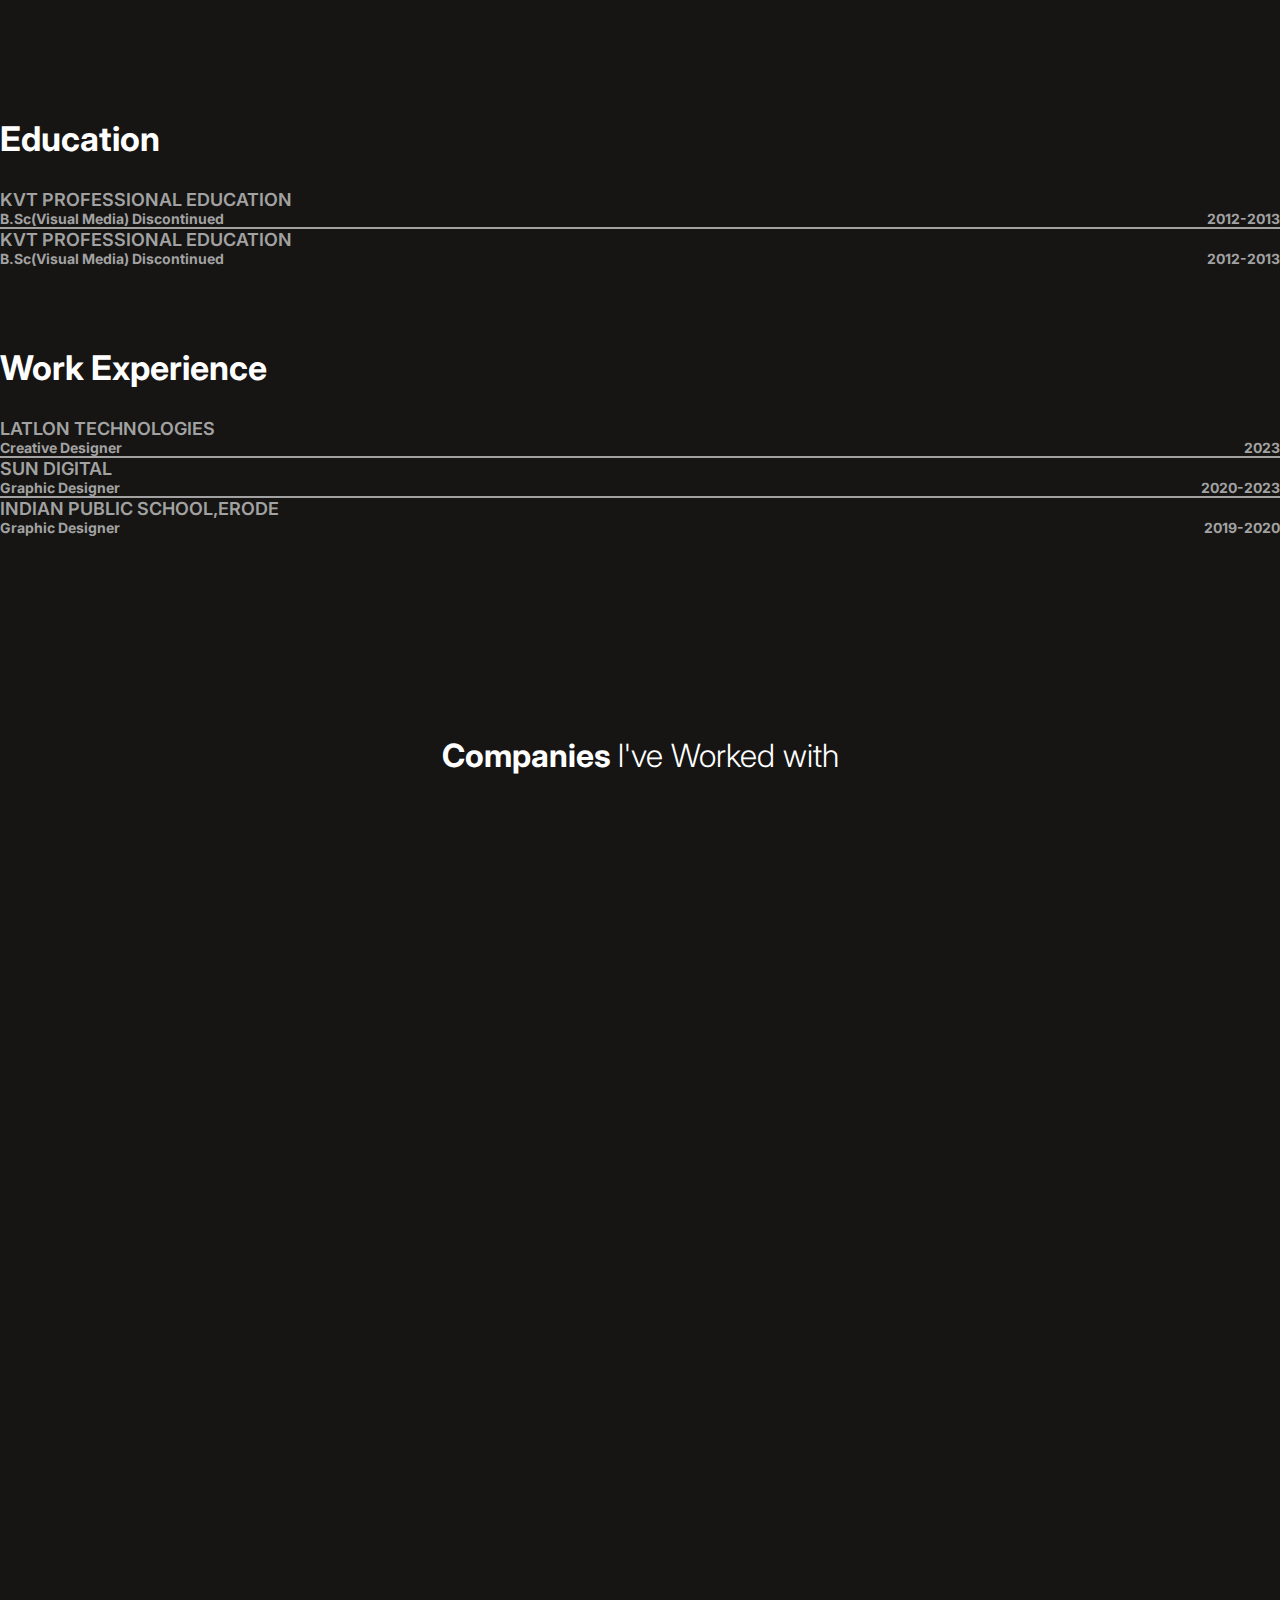
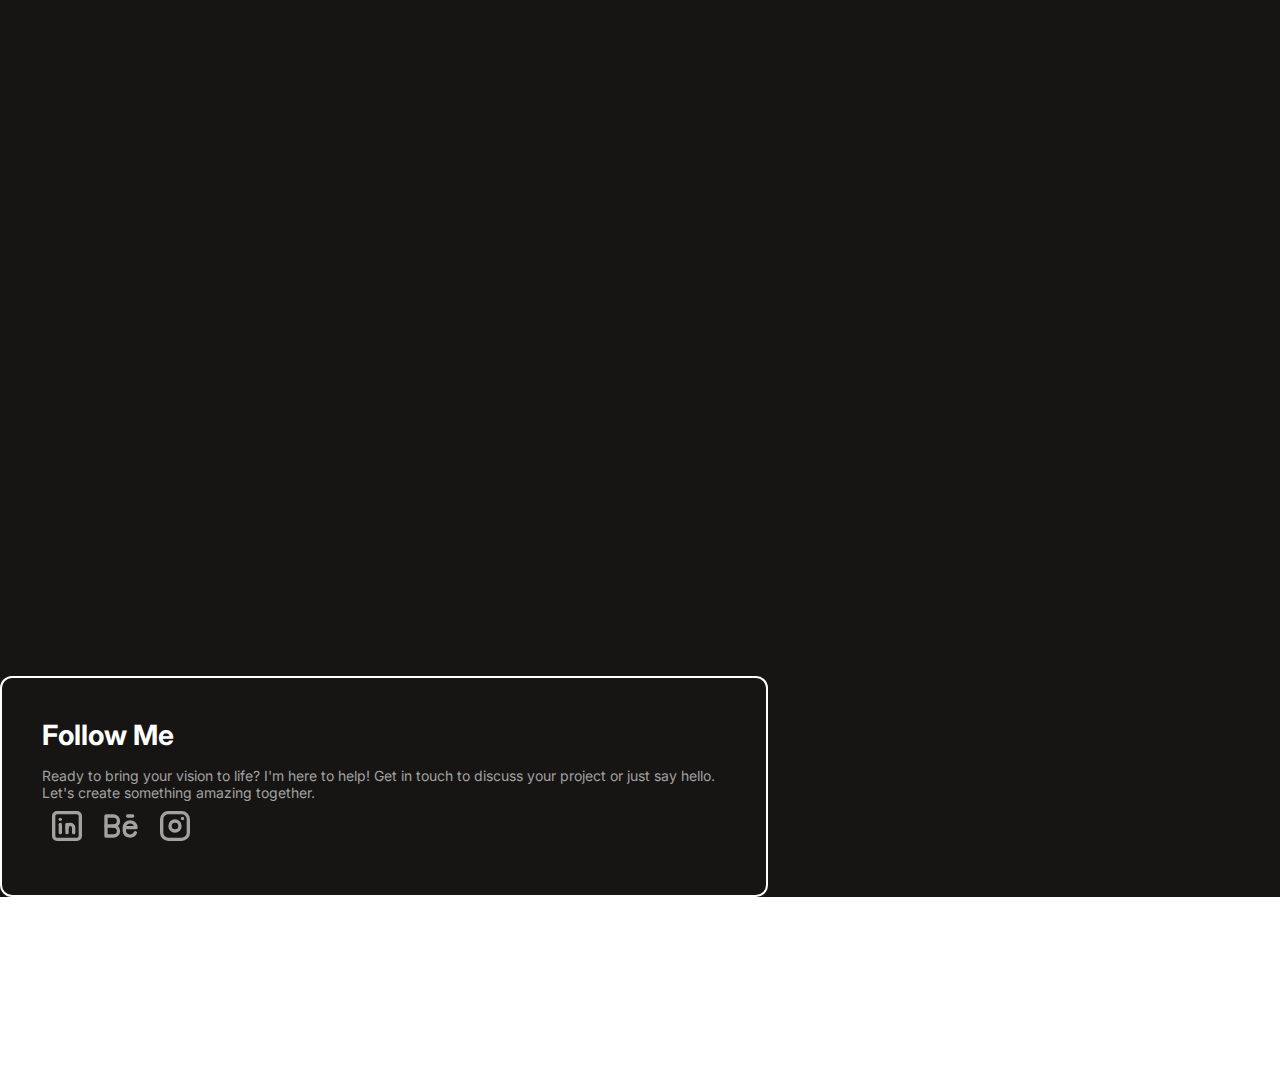
==== commit bda3b9ec: "file ad" ====
--- a/about.html
+++ b/about.html
@@ -48,9 +48,9 @@
                     <div class="text-content-1">
                         <h1>Hi!</h1>
                         <h1>I'm Manikandan <span class="auto-type"></span></h1>
-                        <p>Lorem ipsum dolor sit amet, consectetur adipiscing elit, sed do eiusmod tempor incididunt ut labore et dolore magna aliqua. Ut enim ad minim veniam.</p>
+                        <p>skilled in crafting visually engaging and user-friendly digital interfaces for web and mobile platforms, dedicated to enhancing the user experience through innovative design solutions</p>
                         <div class="hero-buttons">
-                            <a class="button-1" href="#">Hire Me
+                            <a class="button-1" href="https://web.whatsapp.com/send/?phone=8248668791&amp;text&amp;type=phone_number&amp;app_absent=0">Hire Me
                                 <span>
                                     <i class="fa-solid fa-rocket"></i>
                                 </span>
--- a/Styles/style.css
+++ b/Styles/style.css
@@ -561,17 +561,20 @@
         font-size: 14px;
     }
     .about .text-content {
-        align-items: center;
-        text-align: center;
+       
         padding: 50px 0;
         width: 80%;
-        margin: a;
+        margin: auto;
     }
 
     .about .text-content .about-numbers {
         display: block;
     }
 
+    .about .text-content .about-numbers .numbers  p {
+        padding:0;
+        margin-bottom: 30px;
+    }
     .about .image {
         display: none;
     }
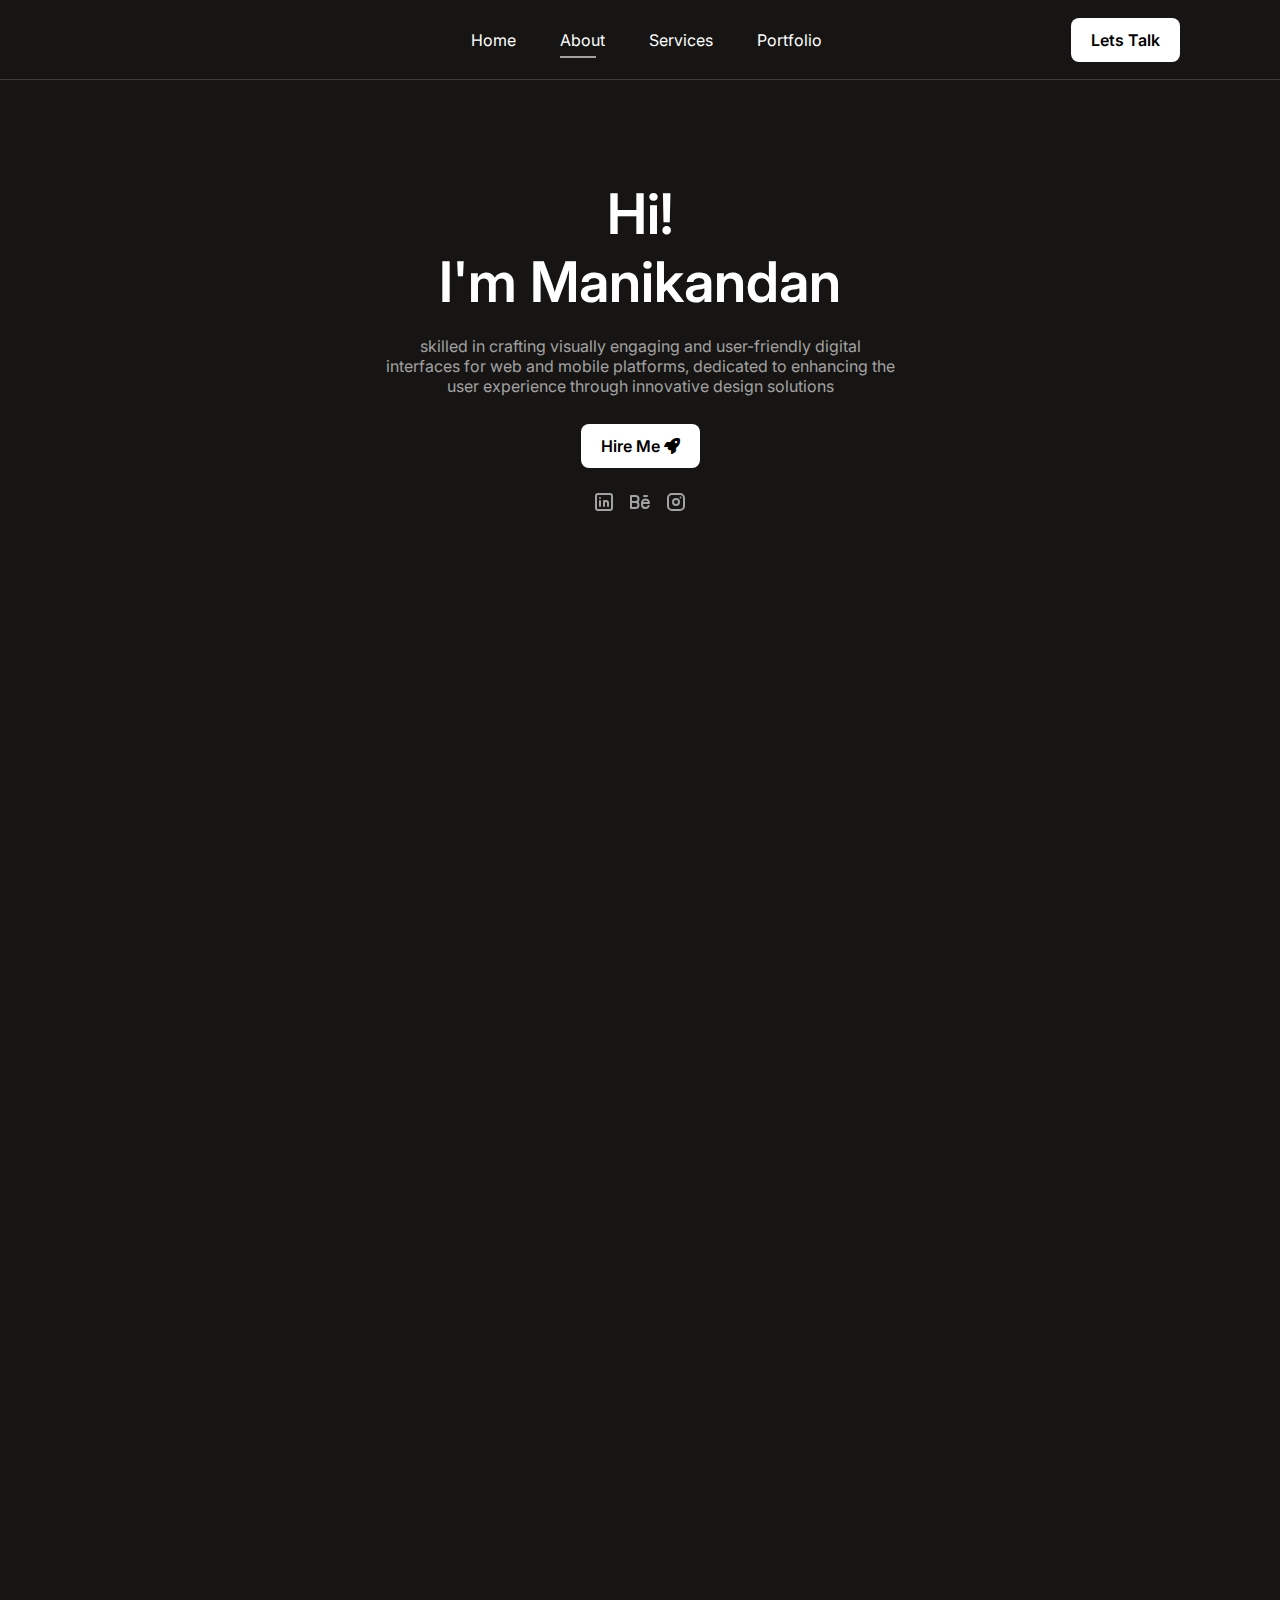
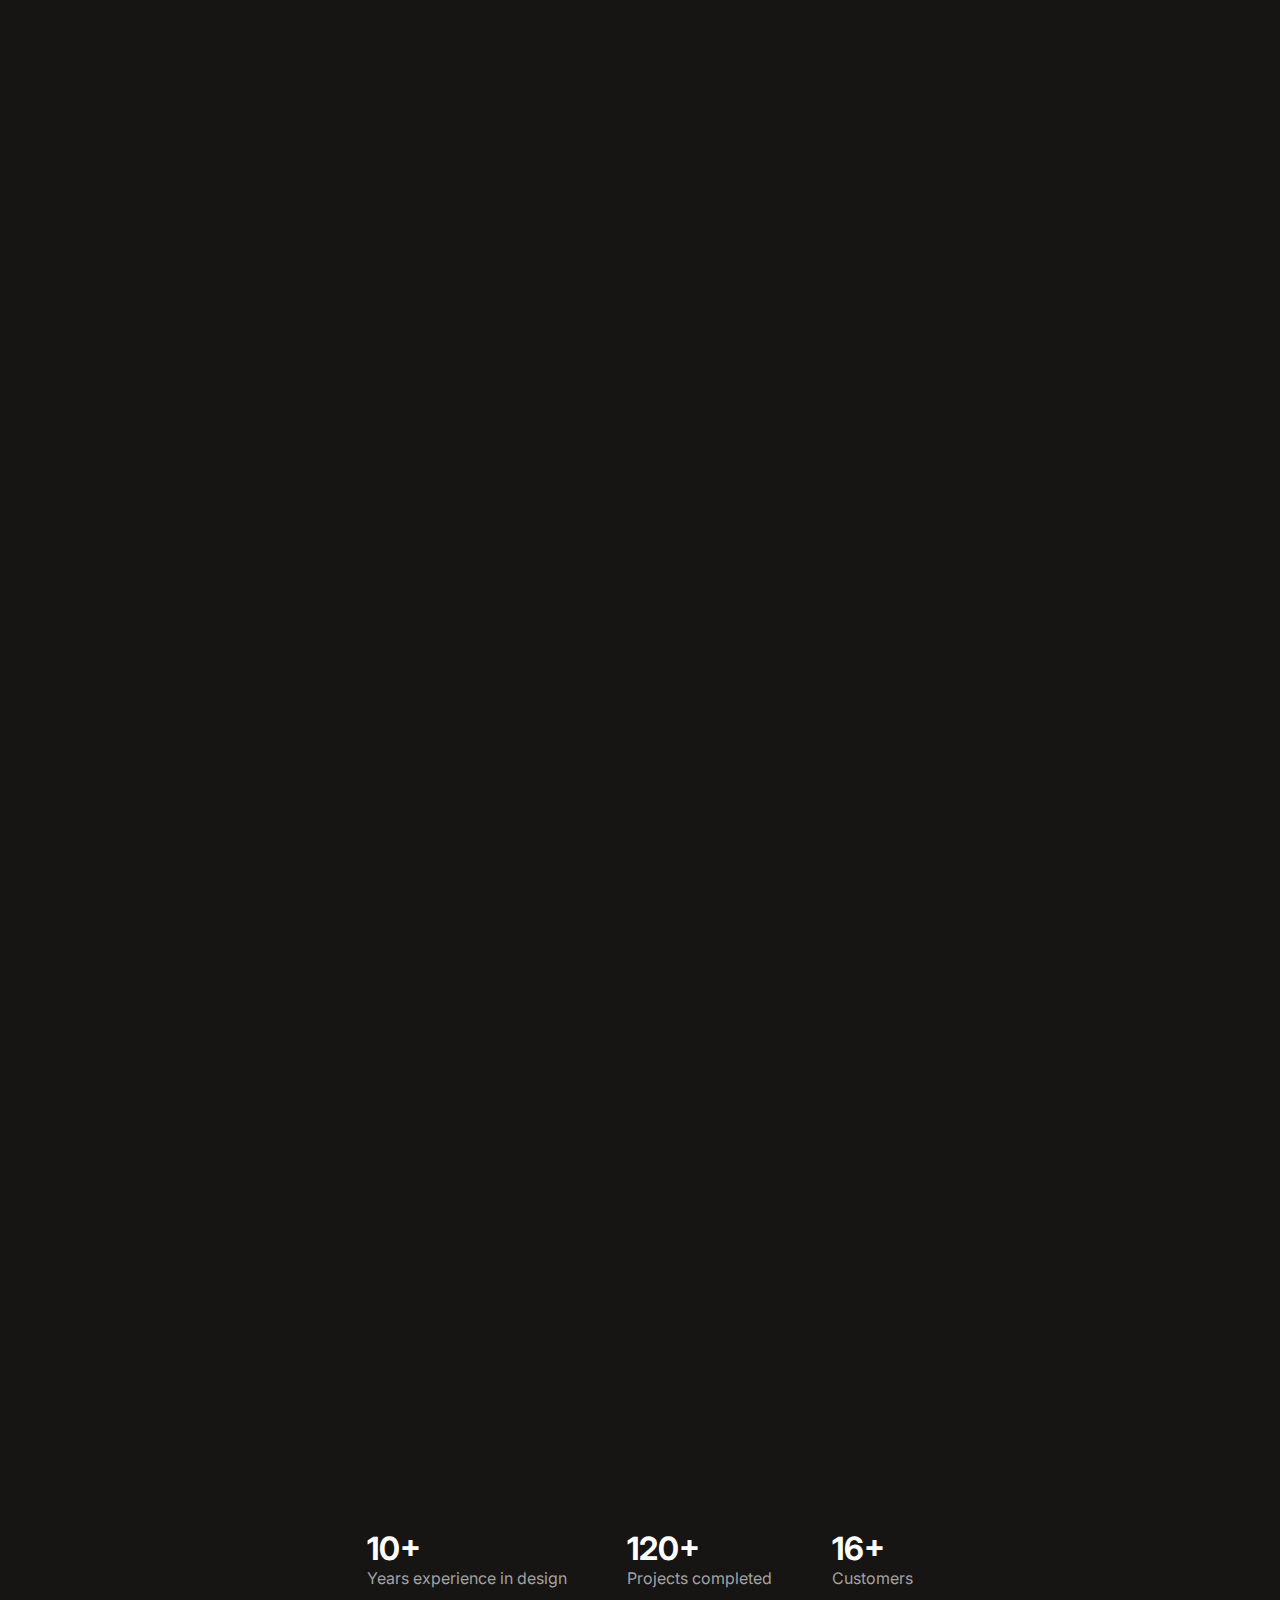
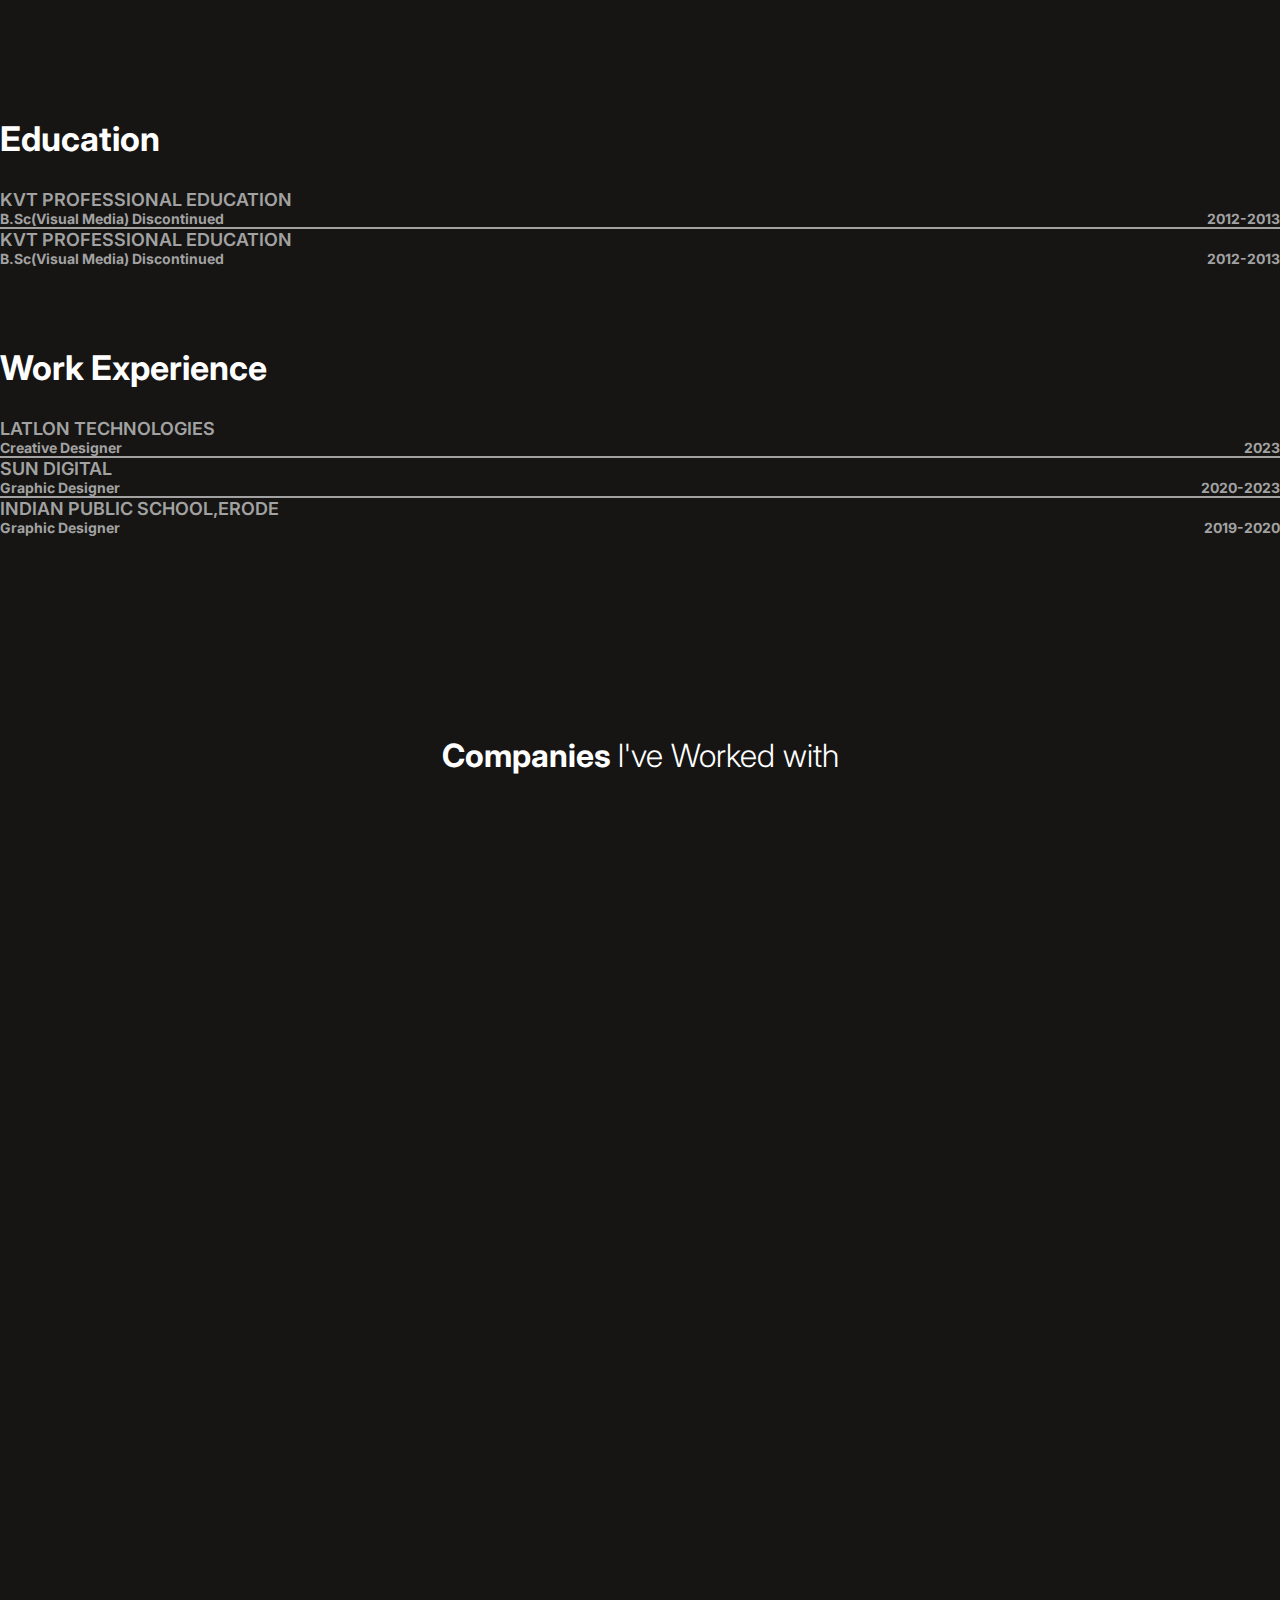
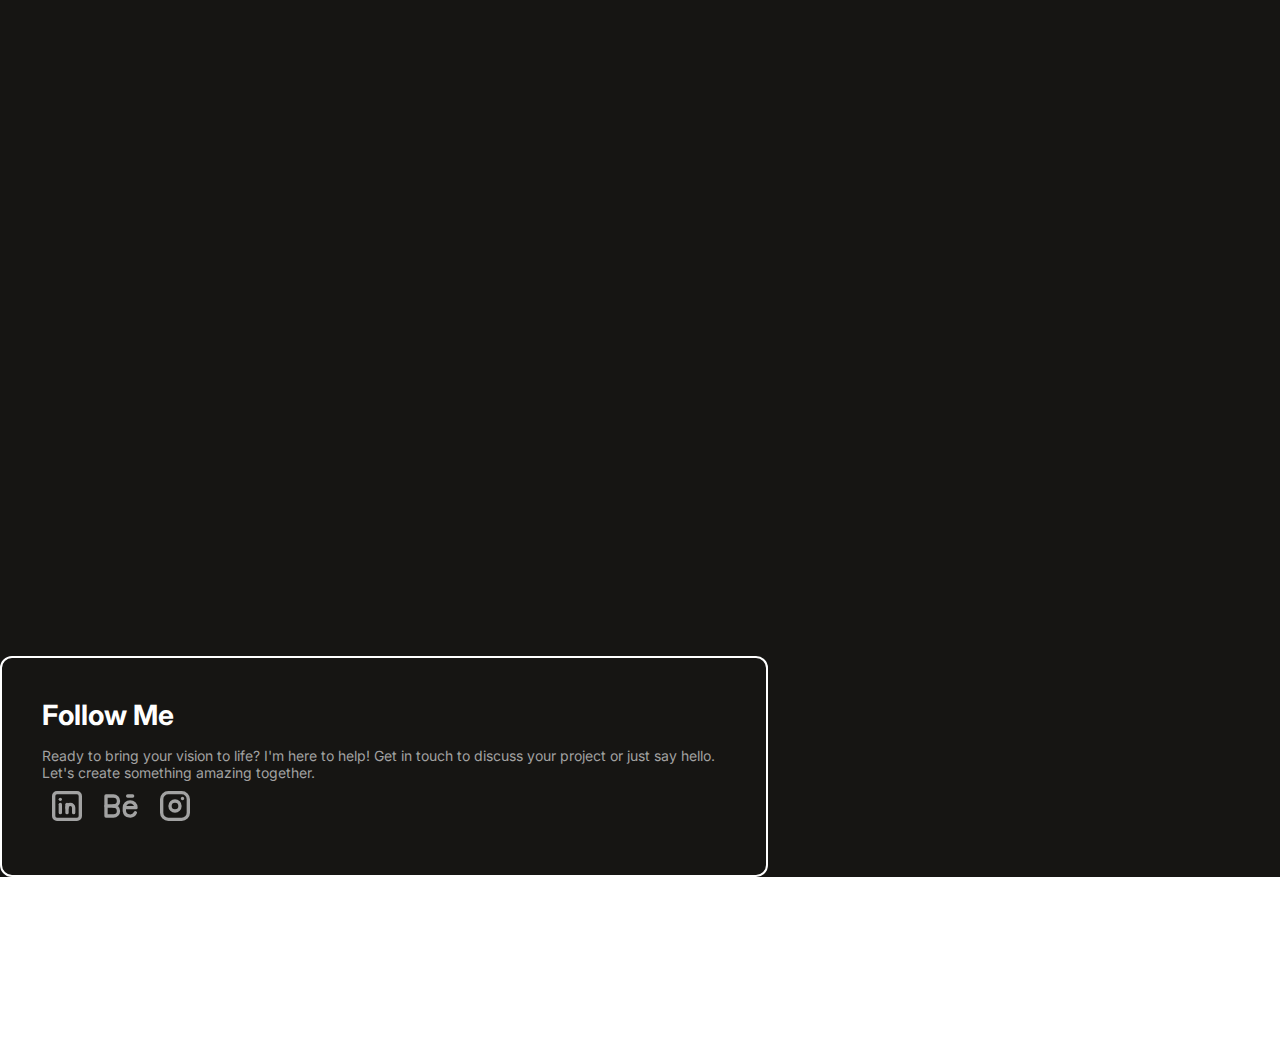
==== commit d53f62bb: "added" ====
--- a/about.html
+++ b/about.html
@@ -181,7 +181,7 @@
             <img src="/Images/companies.jpg" alt="">
         </div>
         <div class="image-2">
-            <img src="" alt="">
+            <img src="/Images/companies-1.jpg" alt="">
         </div>
     </section>
 
--- a/Styles/style.css
+++ b/Styles/style.css
@@ -818,12 +818,31 @@
     object-fit: cover;
 }
 
+.companies .image-2 {
+    display: none;
+    padding-top: 50px;
+    max-width: 100%;
+}
+.companies .image-2 img {
+    
+    width: 100%;
+    height: auto;
+    object-fit: cover;
+}
 @media (max-width:995px) {
 
     .work-experience .about-numbers {
         display: block;
         text-align: center;
         
+    }
+
+    .companies .image-1 {
+        display: none;
+    }
+
+    .companies .image-2 {
+        display: block;
     }
 
     .work-experience .about-numbers .numbers {
